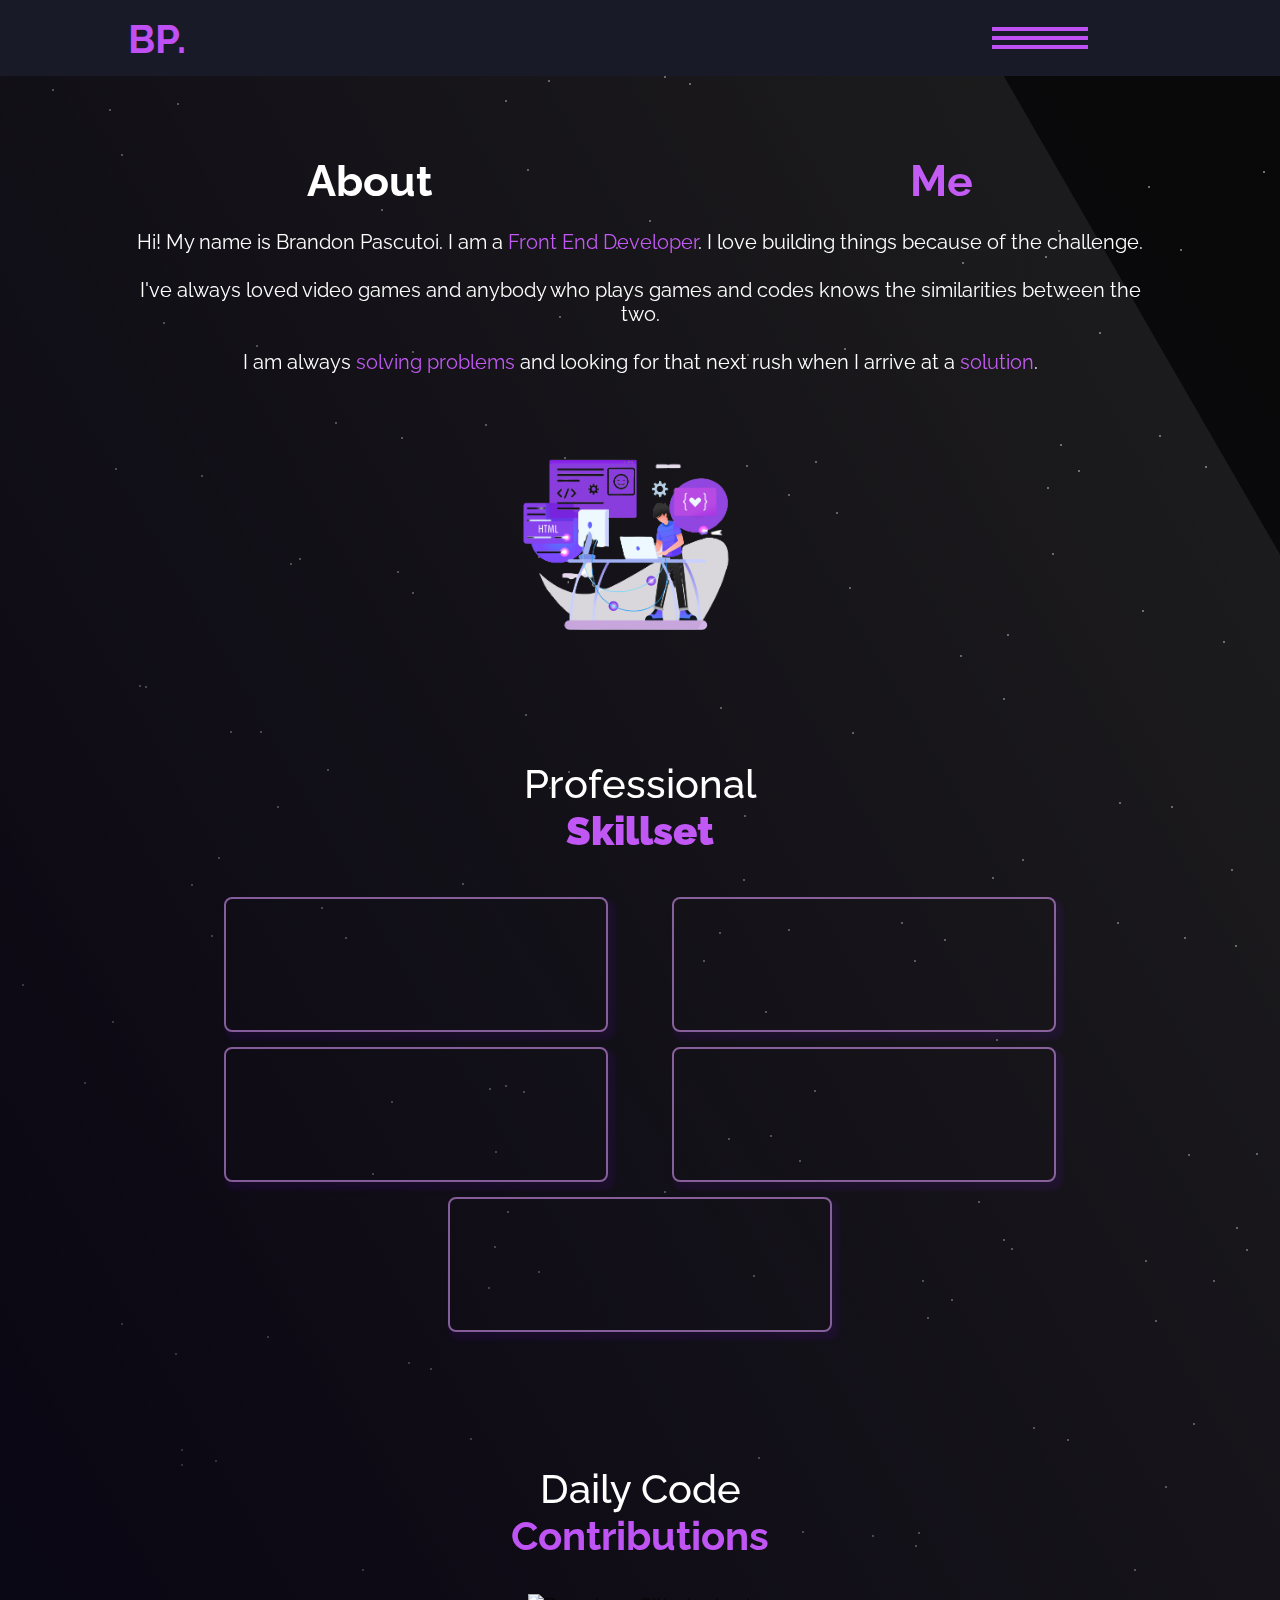
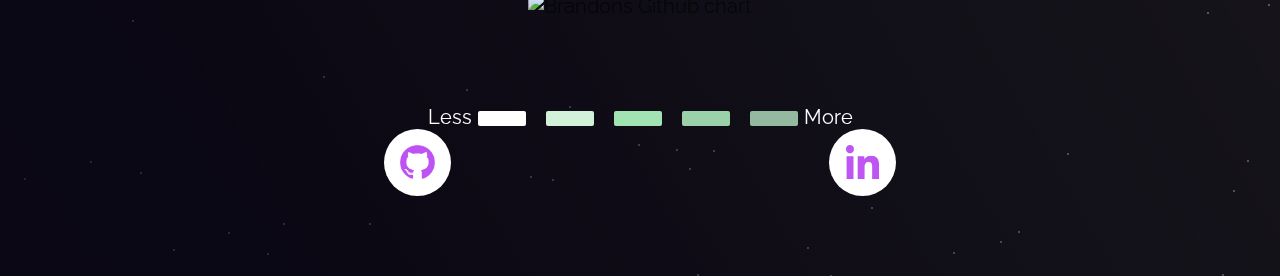
==== about.html @ db8738df "added href link to cv button in about page" ====
<!DOCTYPE html>
<html lang="en">
<head>
    <meta charset="UTF-8">
    <meta http-equiv="X-UA-Compatible" content="IE=edge">
    <meta name="viewport" content="width=device-width, initial-scale=1.0">
    <link rel="stylesheet" type="text/css" href="style.css">
    <link rel="stylesheet" type="text/css" href="star-background.css">
    <link rel="preconnect" href="https://fonts.googleapis.com">
    <link rel="preconnect" href="https://fonts.gstatic.com" crossorigin>
    <link href="https://fonts.googleapis.com/css2?family=Raleway:ital,wght@0,100;0,200;0,300;0,400;0,500;0,600;0,700;0,800;0,900;1,100;1,200;1,300;1,400;1,500;1,600;1,700;1,800;1,900&display=swap" rel="stylesheet">
    <title>Brandon | Portfolio</title>
</head>
<body>
    <nav class="navBar">
        <a href="index.html"><h1>BP.</h1></a>
        <span class="hamburger-menu">
            <div class="top-line"></div>
            <div class="middle-line"></div>
            <div class="bottom-line"></div>
        </span>
    </nav>
    <section class="drop-down-menu">
        <ul class="drop-down-menu-contents">
            <li>
                <a href="index.html">
                    <img class="icon" src="Images/House-icon.png">
                    <p>Home</p>
                </a>
            </li>
            <li>
                <a href="about.html">
                    <img class="icon" src="Images/user-icon.png">
                    <p>About</p>
                </a>
            </li>
            <li>
                <img class="icon" src="Images/projects-icon.png">
                <p>Projects</p>
            </li>
            <li>
                <a href="cv.html">
                    <img class="icon" src="Images/CV.png">
                    <p>CV</p>
                </a>
            </li>
            <li class="source-code-button">
                <a href="https://github.com/BrandonPascutoi/Portfolio-Website">
                    <button>
                        <img src="Images/branch.png">
                        <img src="Images/star.png">
                    </button>
                </a>
            </li>
        </ul>
    </section>
    <section class="background-stars">
        <div id="stars2"></div>
        <div id="stars3"></div>
    </section>
    <section class="about-me">
        <div class="gradient-overlay"></div>
        <div class="about-me-text">
            <h1>About <span class="different-color">Me</span></h1>
            <br>
            <span class="about-me-text-block">
                <p>Hi! My name is Brandon Pascutoi. I am a <span class="different-color">Front End Developer</span>. I love building things because of the challenge.</p>
                <br>
                <p>I've always loved video games and anybody who plays games and codes knows the similarities between the two.</p>
                <br>
                <p>I am always <span class="different-color">solving problems</span> and looking for that next rush when I arrive at a <span class="different-color">solution</span>.</p>
            </span>
        </div>
        <img src="Images/desk-image-2.png">
        <h2>
            <p>Professional</p>
            <strong class="different-color">Skillset</strong>
        </h2>
        <div class="technology-icons">
            <div class="icon-row">
                <div class="icon"></div>
                <div class="icon"></div>
            </div>
            <div class="icon-row">
                <div class="icon"></div>
                <div class="icon"></div>
            </div>
            <div class="icon-row">
                <div class="icon"></div>
            </div>
        </div>
        <h3>
            <p>Daily Code</p>
            <strong class="different-color">Contributions</strong>
        </h3>
        <img class="contribution-graph" src="https://ghchart.rshah.org/BrandonPascutoi" alt="Brandons Github chart" />
        <div class="less-or-more-container">
            <p>Less</p>
            <div class="nodes-container">
                <div class="node"></div>
                <div class="node"></div>
                <div class="node"></div>
                <div class="node"></div>
                <div class="node"></div>
            </div>
            <p>More</p>
        </div>
        <div class="icons-container">
            <div class="icon-circle">
                <a href="https://github.com/BrandonPascutoi">
                    <img src="Images/github-logo.png">
                </a>
            </div>
            <div class="icon-circle">
                <a href="https://www.linkedin.com/in/brandonpascutoi/">
                    <img src="Images/LinkedIn-logo.png">
                </a>
            </div>
        </div>
    </section>
    <script src="script.js"></script>
</body>
</html>
---- style.css ----
/* Code to remove all element default styling */

* {
    margin: 0;
    padding: 0;
    box-sizing: border-box;
}

html {
    scroll-behavior: smooth;
    font-family: "Raleway", sans-serif;
    font-size: 20px;
}

/* all devices */

button,
button:hover {
    background: transparent;
    box-shadow: 0px 0px 0px transparent;
    text-shadow: 0px 0px 0px transparent;
}

button {
    -webkit-tap-highlight-color: transparent;
    border: 0px solid transparent;
}

button:active,
button:focus
.submit-button,
input:focus, textarea:focus, select:focus {
    outline: none;
}
  
button:active,
.wrapper-for-each-form-section input,
.wrapper-for-each-form-section textarea,
.submit-button {
    border: none;
}

.navBar {
    background-color: #181a27;
    height: 3.8rem;
    width: 100%;
    position: fixed;
    display: flex;
    align-items: center;
    justify-content: space-between;
    z-index: 10;
}

.navBar a {
    text-decoration: none;
    color: #be50f4;
    margin-left: 10%;
    font-size: 1rem;
}

.hamburger-menu {
    width: 7.5%;
    height: 30%;
    display: flex;
    flex-direction: column;
    justify-content: space-between;
    align-items: center;
    margin-right: 15%;
}

.top-line,
.middle-line,
.bottom-line {
    position: relative;
    background-color: #be50f4;
    width: 100%;
    height: 17.5%;
}

.middle-line {
    opacity: 100%;
}

.top-line,
.bottom-line {
    transform: rotate(0deg);
    top: 0%;
}

.drop-down-menu {
    background-color: #181a27;
    height: 16.25rem;
    width: 100%;
    position: fixed;
    top: -12.45rem;
    display: flex;
    align-items: center;
    justify-content: space-between;
    overflow: hidden;
    z-index: 9;
}

.drop-down-menu ul {
    position: absolute;
    top: 16.25rem;
    height: 100%;
    width: 100%;
    display: flex;
    flex-direction: column;
    align-items: center;
    justify-content: space-around;
}

.drop-down-menu ul li {
    height: 10%;
    width: 30%;
    display: flex;
    align-items: center;
    justify-content: center;
    cursor: pointer;
}

.drop-down-menu ul li a {
    height: 100%;
    width: 100%;
    display: flex;
    align-items: center;
    justify-content: center;
    cursor: pointer;
    text-decoration: none;
}

.drop-down-menu ul li .icon {
    margin-right: 0.5rem;
    height: 60%;
}

.drop-down-menu ul li p {
    color: white;
    font-weight: 600;
    font-size: 1.25rem;
}

.drop-down-menu ul .source-code-button {
    justify-content: center;
    cursor: pointer;
}

.drop-down-menu ul .source-code-button a {
    height: 100%;
    width: 70%;
    background-color: #623686;
    border: 0.05rem solid #8a57b3;
    border-radius: 0.25rem;
    display: flex;
    align-items: center;
    justify-content: center;
    cursor: pointer;
}

.drop-down-menu ul .source-code-button button {
    height: 100%;
    width: 70%;
    display: flex;
    align-items: center;
    justify-content: space-evenly;
    cursor: pointer;
}

.drop-down-menu ul .source-code-button button img {
    height: 50%;
}

.introduction {
    position: relative;
    height: 40rem;
    width: 100%;
    display: flex;
    flex-direction: column;
    align-items: center;
    justify-content: center;
    background-image: linear-gradient(rgba(17, 16, 16, 0.61),rgb(26, 22, 48));
    overflow: hidden;
}

.gradient-overlay {
    position: absolute;
    height: 85%;
    width: 1035%;
    transform: rotate(60deg);
    background-image: linear-gradient(rgba(255, 255, 255, 0.075),rgba(150, 150, 150, 0));
    z-index: 8;
}

.introduction-contents {
    height: 100%;
    width: 100%;
    display: flex;
    flex-direction: column;
    align-items: center;
    justify-content: space-evenly;
}

.introduction-contents span {
    display: flex;
    position: relative;
    top: 9%;
    width: 72.5%;
    align-items: center;
    margin-bottom: 5%;
}

.introduction-contents span p:first-child {
    padding-right: 2.5%;
}

.introduction-contents span p {
    font-size: 2rem;
    font-weight: 500;
    color: white;
}

.introduction-contents h2 {
    display: flex;
    width: 72.5%;
    font-size: 2rem;
    flex-wrap: wrap;
    align-items: center;
    justify-content: space-between;
}

.introduction-contents h2 p:first-child {
    color: white;
    font-weight: 500;
}

.introduction-contents h2 p:not(:first-child) {
    color: #be50f4;
    font-weight: 700;
}

.introduction-contents .tagline-container {
    width: 72.5%;
    height: 4%;
    display: flex;
    justify-content: flex-start;
    align-items: center;
}

.introduction-contents .tagline-container .tagline {
    color: #be50f4;
    font-size: 1.1rem;
    font-weight: 600;
}

.introduction-contents img {
    height: 35%;
}

.about-me {
    position: relative;
    top: 3.8rem;
    height: 90rem;
    width: 100%;
    background: linear-gradient(to bottom left,hsla(0,3%,6%,.582),rgba(12,8,24,.904));
    overflow: hidden;
    display: flex;
    flex-direction: column;
    align-items: center;
    justify-content: space-evenly;
    z-index: 8;
}

.about-me .about-me-text {
    display: flex;
    flex-direction: column;
    align-items: center;
    height: fit-content;
    width: 80%;
    color: white;
}

.about-me .about-me-text h1 {
    text-align: center;
    font-size: 2.15rem;
    display: flex;
    width: 65%;
    align-items: center;
    justify-content: space-between;
}

.about-me .about-me-text .about-me-text-block {
    display: flex;
    flex-direction: column;
    justify-content: space-between;
    width: 100%;
}

.about-me .about-me-text span p {
    font-size: 1rem;
    text-align: center;
}

.about-me img {
    height: 10%;
}

.about-me h2 {
    width: 100%;
    display: flex;
    flex-direction: column;
    align-items: center;
    justify-content: center;
    font-size: 2rem;
    position: relative;
    top: 2.5%;
}

.about-me h2 p:first-child {
    color: white;
    font-weight: 500;
}

.about-me .technology-icons {
    width: 100%;
    height: 25%;
    display: flex;
    align-items: center;
    justify-content: center;
    flex-direction: column;
}

.about-me .technology-icons .icon-row {
    width: 100%;
    height: 35%;
    display: flex;
    align-items: center;
    justify-content: center;
}

.about-me .technology-icons .icon-row .icon {
    border: 2px solid rgba(200,137,230,.637);
    width: 30%;
    height: 90%;
    margin: 2.5%;
    border-radius: 0.4rem;
    box-shadow: 4px 5px 4px 3px rgba(89,4,168,.137)
}

.about-me h3 {
    color: white;
    font-size: 2rem;
    display: flex;
    flex-direction: column;
    width: 100%;
    align-items: center;
    justify-content: center;
    font-weight: 500;
    position: relative;
    top: 2.5%;
}

.about-me .contribution-graph {
    height : 3%;
}

.about-me .less-or-more-container {
    width: 100%;
    height: 1.5rem;
    display: flex;
    color: white;
    align-items: center;
    justify-content: center;
    position: absolute;
    bottom: 8%;
}

.about-me .less-or-more-container .nodes-container {
    width: 25%;
    height: 100%;
    display: flex;
    align-items: center;
    justify-content: space-between;
    margin: 0 0.3rem;
}

.about-me .less-or-more-container .nodes-container p {
    font-size: 1rem;
}

.about-me .less-or-more-container .nodes-container .node {
    height: 50%;
    width: 15%;
    background-color: white;
    border-radius: 0.1rem;
    position: relative;
    top: 0.05rem;
}

.about-me .less-or-more-container .nodes-container .node:nth-child(2) {
    background-color: #d0f1d8;
}

.about-me .less-or-more-container .nodes-container .node:nth-child(3) {
    background-color: #a0e2b1;
}

.about-me .less-or-more-container .nodes-container .node:nth-child(4) {
    background-color: #98d0a7;
}

.about-me .less-or-more-container .nodes-container .node:nth-child(5) {
    background-color: #90b79c;
}

.about-me .icons-container {
    height: fit-content;
    width: 40%;
    display: flex;
    align-items: center;
    justify-content: space-between;
}

.cv-section {
    position: relative;
    top: 3.8rem;
    height: 30rem;
    width: 100%;
    background: linear-gradient(to bottom left,hsla(0,3%,6%,.582),rgba(12,8,24,.904));
    overflow: hidden;
    display: flex;
    flex-direction: column;
    align-items: center;
    justify-content: space-evenly;
    z-index: 8;
}

.cv-section .download-button {
    background-color: #623686;
    height: 6%;
    width: 60%;
    border-radius: 0.2rem;
    display: flex;
    align-items: center;
    justify-content: center;
    color: white;
}

.cv-section .download-button img {
    height: 50%;
    margin-right: 2%;
}

.cv-section .download-button p {
    margin-left: 2%;
}

.cv-section img {
    height: 85%;
}

.information-about-me {
    height: 65rem;
    width: 100%;
    background-image: linear-gradient(rgba(26, 22, 48, 0.767),rgb(26, 22, 48));
    display: flex;
    flex-direction: column;
    align-items: center;
    justify-content: center;
}

.information-about-me .information-about-me-contents {
    display: flex;
    flex-direction: column;
    align-items: center;
    justify-content: space-evenly;
    color: white;
    font-weight: 500;
    height: 100%;
    width: 90%;
}

.information-about-me .information-about-me-contents h3 {
    display: flex;
    flex-direction: column;
    align-items: center;
    width: 100%;
    font-size: 2rem;
}

.information-about-me .information-about-me-contents h3 .introduce {
    color: #be50f4;
}

.different-color {
    color: #be50f4;
}

.information-about-me .information-about-me-contents img {
    height: 15%;
}

.information-about-me .information-about-me-contents .icons-container {
    height: fit-content;
    width: 50%;
    display: flex;
    align-items: center;
    justify-content: space-between;
}

.icons-container .icon-circle {
    background-color: white;
    height: 67px;
    width: 67px;
    border-radius: 10rem;
    display: flex;
    align-items: center;
    justify-content: center;
    cursor: pointer;
}

.icons-container .icon-circle a {
    width: 100%;
    height: 100%;
    display: flex;
    align-items: center;
    justify-content: center;
}

.icons-container .icon-circle a img {
    height: 50%;    
}

@media only screen 
    and (device-width : 414px) 
    and (device-height : 896px) 
    and (-webkit-device-pixel-ratio : 2) { 

    .introduction .introduction-contents h2 p:nth-child(2) {
        position: relative;
        right: 10%;
    }

    .about-me .about-me-text h1 {
        justify-content: space-around;
    }

    .about-me .contribution-graph {
        height: 3.5%;
    }
}
---- star-background.css ----
html {
    height: 100%;
    background: linear-gradient(270deg,rgb(0, 0, 0),rgb(0, 0, 0));
  }

  .background-stars {
      position: fixed;
  }

  #stars2 {
    width: 2px;
    height: 2px;
    background: transparent;
    box-shadow: 743px 879px #FFF , 1145px 1260px #FFF , 1412px 672px #FFF , 507px 1211px #FFF , 52px 89px #FFF , 1045px 256px #FFF , 1022px 859px #FFF , 1520px 413px #FFF , 1575px 604px #FFF , 992px 877px #FFF , 914px 960px #FFF , 139px 685px #FFF , 720px 707px #FFF , 1235px 945px #FFF , 1256px 1153px #FFF , 1223px 641px #FFF , 1810px 466px #FFF , 1011px 1248px #FFF , 799px 1160px #FFF , 770px 1135px #FFF , 1000px 1841px #FFF , 1733px 385px #FFF , 1142px 610px #FFF , 1047px 487px #FFF , 1268px 1604px #FFF , 1877px 835px #FFF , 1003px 698px #FFF , 525px 714px #FFF , 703px 960px #FFF , 267px 1336px #FFF , 1343px 133px #FFF , 230px 731px #FFF , 1613px 1782px #FFF , 758px 1457px #FFF , 1877px 1912px #FFF , 1155px 1320px #FFF , 719px 932px #FFF , 746px 69px #FFF , 1148px 186px #FFF , 1642px 1323px #FFF , 728px 1138px #FFF , 815px 461px #FFF , 1281px 137px #FFF , 132px 1620px #FFF , 685px 500px #FFF , 1067px 1439px #FFF , 101px 1941px #FFF , 218px 857px #FFF , 181px 1464px #FFF , 1403px 769px #FFF , 744px 815px #FFF , 1052px 553px #FFF , 1447px 1035px #FFF , 814px 1090px #FFF , 1127px 1883px #FFF , 689px 83px #FFF , 1067px 1753px #FFF , 1948px 34px #FFF , 676px 1749px #FFF , 830px 1875px #FFF , 836px 512px #FFF , 1847px 800px #FFF , 920px 1950px #FFF , 368px 71px #FFF , 1773px 818px #FFF , 215px 1460px #FFF , 1246px 1249px #FFF , 1078px 470px #FFF , 401px 437px #FFF , 1711px 1570px #FFF , 1345px 506px #FFF , 397px 571px #FFF , 1610px 1971px #FFF , 1134px 1569px #FFF , 163px 322px #FFF , 1837px 371px #FFF , 485px 424px #FFF , 488px 1287px #FFF , 747px 354px #FFF , 944px 939px #FFF , 505px 100px #FFF , 470px 1438px #FFF , 1222px 1874px #FFF , 559px 316px #FFF , 1188px 1154px #FFF , 136px 11px #FFF , 1213px 1280px #FFF , 335px 422px #FFF , 1849px 388px #FFF , 181px 1449px #FFF , 1945px 1622px #FFF , 1609px 1373px #FFF , 901px 922px #FFF , 1413px 520px #FFF , 1526px 1563px #FFF , 1318px 1232px #FFF , 1623px 518px #FFF , 664px 76px #FFF , 1692px 1963px #FFF , 1752px 1104px #FFF , 1291px 1249px #FFF , 369px 1823px #FFF , 552px 1779px #FFF , 1007px 634px #FFF , 391px 1101px #FFF , 1480px 1260px #FFF , 1375px 251px #FFF , 594px 1939px #FFF , 1832px 333px #FFF , 1233px 1790px #FFF , 1802px 648px #FFF , 1934px 798px #FFF , 1781px 1814px #FFF , 1849px 1544px #FFF , 568px 771px #FFF , 527px 169px #FFF , 1094px 62px #FFF , 713px 1750px #FFF , 290px 563px #FFF , 1704px 935px #FFF , 1207px 1612px #FFF , 202px 1971px #FFF , 1451px 355px #FFF , 1749px 571px #FFF , 1292px 1565px #FFF , 1827px 1082px #FFF , 22px 984px #FFF , 1315px 1760px #FFF , 1699px 1391px #FFF , 1793px 1715px #FFF , 1501px 49px #FFF , 1480px 1502px #FFF , 1455px 1964px #FFF , 1787px 1539px #FFF , 462px 883px #FFF , 84px 1082px #FFF , 1589px 1414px #FFF , 121px 1323px #FFF , 788px 494px #FFF , 109px 109px #FFF , 951px 1299px #FFF , 872px 1535px #FFF , 1171px 806px #FFF , 671px 598px #FFF , 1767px 1069px #FFF , 192px 1881px #FFF , 1263px 171px #FFF , 1532px 224px #FFF , 664px 1191px #FFF , 145px 686px #FFF , 638px 1744px #FFF , 1099px 332px #FFF , 1119px 802px #FFF , 530px 1776px #FFF , 765px 1011px #FFF , 1528px 1117px #FFF , 1375px 1170px #FFF , 1454px 470px #FFF , 299px 558px #FFF , 960px 655px #FFF , 1816px 1220px #FFF , 1165px 1486px #FFF , 260px 731px #FFF , 548px 80px #FFF , 1003px 1239px #FFF , 1058px 230px #FFF , 505px 1085px #FFF , 140px 1772px #FFF , 1439px 326px #FFF , 1456px 778px #FFF , 915px 1545px #FFF , 430px 1368px #FFF , 849px 587px #FFF , 1231px 869px #FFF , 1662px 928px #FFF , 1903px 38px #FFF , 1052px 1977px #FFF , 1935px 1481px #FFF , 538px 1271px #FFF , 1511px 1304px #FFF , 1617px 1015px #FFF , 489px 1088px #FFF , 996px 1039px #FFF , 201px 1878px #FFF , 466px 1689px #FFF , 1363px 862px #FFF , 1374px 1714px #FFF , 549px 787px #FFF , 1669px 1043px #FFF , 697px 1874px #FFF , 1915px 1724px #FFF , 1488px 1629px #FFF , 1545px 1875px #FFF , 978px 1201px #FFF , 1126px 1916px #FFF , 412px 592px #FFF , 852px 732px #FFF , 1060px 444px #FFF , 323px 1676px #FFF , 1593px 1616px #FFF;
    animation: animStar 100s linear infinite;
  }
  #stars2:after {
    content: " ";
    position: absolute;
    top: 2000px;
    width: 2px;
    height: 2px;
    background: transparent;
    box-shadow: 743px 879px #FFF , 1145px 1260px #FFF , 1412px 672px #FFF , 507px 1211px #FFF , 52px 89px #FFF , 1045px 256px #FFF , 1022px 859px #FFF , 1520px 413px #FFF , 1575px 604px #FFF , 992px 877px #FFF , 914px 960px #FFF , 139px 685px #FFF , 720px 707px #FFF , 1235px 945px #FFF , 1256px 1153px #FFF , 1223px 641px #FFF , 1810px 466px #FFF , 1011px 1248px #FFF , 799px 1160px #FFF , 770px 1135px #FFF , 1000px 1841px #FFF , 1733px 385px #FFF , 1142px 610px #FFF , 1047px 487px #FFF , 1268px 1604px #FFF , 1877px 835px #FFF , 1003px 698px #FFF , 525px 714px #FFF , 703px 960px #FFF , 267px 1336px #FFF , 1343px 133px #FFF , 230px 731px #FFF , 1613px 1782px #FFF , 758px 1457px #FFF , 1877px 1912px #FFF , 1155px 1320px #FFF , 719px 932px #FFF , 746px 69px #FFF , 1148px 186px #FFF , 1642px 1323px #FFF , 728px 1138px #FFF , 815px 461px #FFF , 1281px 137px #FFF , 132px 1620px #FFF , 685px 500px #FFF , 1067px 1439px #FFF , 101px 1941px #FFF , 218px 857px #FFF , 181px 1464px #FFF , 1403px 769px #FFF , 744px 815px #FFF , 1052px 553px #FFF , 1447px 1035px #FFF , 814px 1090px #FFF , 1127px 1883px #FFF , 689px 83px #FFF , 1067px 1753px #FFF , 1948px 34px #FFF , 676px 1749px #FFF , 830px 1875px #FFF , 836px 512px #FFF , 1847px 800px #FFF , 920px 1950px #FFF , 368px 71px #FFF , 1773px 818px #FFF , 215px 1460px #FFF , 1246px 1249px #FFF , 1078px 470px #FFF , 401px 437px #FFF , 1711px 1570px #FFF , 1345px 506px #FFF , 397px 571px #FFF , 1610px 1971px #FFF , 1134px 1569px #FFF , 163px 322px #FFF , 1837px 371px #FFF , 485px 424px #FFF , 488px 1287px #FFF , 747px 354px #FFF , 944px 939px #FFF , 505px 100px #FFF , 470px 1438px #FFF , 1222px 1874px #FFF , 559px 316px #FFF , 1188px 1154px #FFF , 136px 11px #FFF , 1213px 1280px #FFF , 335px 422px #FFF , 1849px 388px #FFF , 181px 1449px #FFF , 1945px 1622px #FFF , 1609px 1373px #FFF , 901px 922px #FFF , 1413px 520px #FFF , 1526px 1563px #FFF , 1318px 1232px #FFF , 1623px 518px #FFF , 664px 76px #FFF , 1692px 1963px #FFF , 1752px 1104px #FFF , 1291px 1249px #FFF , 369px 1823px #FFF , 552px 1779px #FFF , 1007px 634px #FFF , 391px 1101px #FFF , 1480px 1260px #FFF , 1375px 251px #FFF , 594px 1939px #FFF , 1832px 333px #FFF , 1233px 1790px #FFF , 1802px 648px #FFF , 1934px 798px #FFF , 1781px 1814px #FFF , 1849px 1544px #FFF , 568px 771px #FFF , 527px 169px #FFF , 1094px 62px #FFF , 713px 1750px #FFF , 290px 563px #FFF , 1704px 935px #FFF , 1207px 1612px #FFF , 202px 1971px #FFF , 1451px 355px #FFF , 1749px 571px #FFF , 1292px 1565px #FFF , 1827px 1082px #FFF , 22px 984px #FFF , 1315px 1760px #FFF , 1699px 1391px #FFF , 1793px 1715px #FFF , 1501px 49px #FFF , 1480px 1502px #FFF , 1455px 1964px #FFF , 1787px 1539px #FFF , 462px 883px #FFF , 84px 1082px #FFF , 1589px 1414px #FFF , 121px 1323px #FFF , 788px 494px #FFF , 109px 109px #FFF , 951px 1299px #FFF , 872px 1535px #FFF , 1171px 806px #FFF , 671px 598px #FFF , 1767px 1069px #FFF , 192px 1881px #FFF , 1263px 171px #FFF , 1532px 224px #FFF , 664px 1191px #FFF , 145px 686px #FFF , 638px 1744px #FFF , 1099px 332px #FFF , 1119px 802px #FFF , 530px 1776px #FFF , 765px 1011px #FFF , 1528px 1117px #FFF , 1375px 1170px #FFF , 1454px 470px #FFF , 299px 558px #FFF , 960px 655px #FFF , 1816px 1220px #FFF , 1165px 1486px #FFF , 260px 731px #FFF , 548px 80px #FFF , 1003px 1239px #FFF , 1058px 230px #FFF , 505px 1085px #FFF , 140px 1772px #FFF , 1439px 326px #FFF , 1456px 778px #FFF , 915px 1545px #FFF , 430px 1368px #FFF , 849px 587px #FFF , 1231px 869px #FFF , 1662px 928px #FFF , 1903px 38px #FFF , 1052px 1977px #FFF , 1935px 1481px #FFF , 538px 1271px #FFF , 1511px 1304px #FFF , 1617px 1015px #FFF , 489px 1088px #FFF , 996px 1039px #FFF , 201px 1878px #FFF , 466px 1689px #FFF , 1363px 862px #FFF , 1374px 1714px #FFF , 549px 787px #FFF , 1669px 1043px #FFF , 697px 1874px #FFF , 1915px 1724px #FFF , 1488px 1629px #FFF , 1545px 1875px #FFF , 978px 1201px #FFF , 1126px 1916px #FFF , 412px 592px #FFF , 852px 732px #FFF , 1060px 444px #FFF , 323px 1676px #FFF , 1593px 1616px #FFF;
  }
  
  #stars3 {
    width: 2px;
    height: 2px;
    background: transparent;
    box-shadow: 1703px 1208px #FFF , 381px 207px #FFF , 1516px 1990px #FFF , 1960px 982px #FFF , 922px 1278px #FFF , 689px 1766px #FFF , 538px 554px #FFF , 802px 1529px #FFF , 871px 1805px #FFF , 228px 1830px #FFF , 353px 186px #FFF , 1873px 1154px #FFF , 494px 1244px #FFF , 1415px 261px #FFF , 1020px 1990px #FFF , 1924px 1169px #FFF , 1205px 464px #FFF , 596px 830px #FFF , 1319px 504px #FFF , 953px 1850px #FFF , 408px 1360px #FFF , 569px 1704px #FFF , 1367px 729px #FFF , 807px 1845px #FFF , 572px 825px #FFF , 523px 1089px #FFF , 1405px 1622px #FFF , 1352px 423px #FFF , 1247px 1758px #FFF , 1117px 920px #FFF , 983px 352px #FFF , 175px 1351px #FFF , 962px 260px #FFF , 918px 1530px #FFF , 1184px 935px #FFF , 201px 473px #FFF , 90px 1759px #FFF , 211px 933px #FFF , 1887px 171px #FFF , 177px 101px #FFF , 844px 346px #FFF , 283px 1821px #FFF , 1236px 1225px #FFF , 173px 1875px #FFF , 24px 1776px #FFF , 277px 804px #FFF , 1714px 715px #FFF , 937px 1882px #FFF , 1708px 1405px #FFF , 173px 1847px #FFF , 1902px 1160px #FFF , 1725px 1270px #FFF , 36px 18px #FFF , 1612px 1467px #FFF , 1390px 1733px #FFF , 927px 1315px #FFF , 1907px 1337px #FFF , 1855px 1454px #FFF , 1033px 1425px #FFF , 1450px 1359px #FFF , 1422px 771px #FFF , 256px 343px #FFF , 1581px 340px #FFF , 1180px 247px #FFF , 191px 882px #FFF , 372px 1171px #FFF , 1509px 937px #FFF , 1018px 1829px #FFF , 121px 152px #FFF , 327px 767px #FFF , 1438px 1421px #FFF , 321px 905px #FFF , 616px 245px #FFF , 1957px 1520px #FFF , 1811px 1924px #FFF , 1454px 1778px #FFF , 1507px 822px #FFF , 649px 218px #FFF , 362px 1567px #FFF , 1637px 145px #FFF , 115px 466px #FFF , 345px 935px #FFF , 112px 1019px #FFF , 1440px 1910px #FFF , 1280px 1367px #FFF , 1505px 890px #FFF , 788px 927px #FFF , 753px 1273px #FFF , 1924px 1714px #FFF , 495px 1149px #FFF , 267px 1851px #FFF , 1293px 1431px #FFF , 1159px 433px #FFF , 1725px 1170px #FFF , 1067px 296px #FFF , 746px 463px #FFF , 412px 349px #FFF , 1193px 1421px #FFF , 564px 455px #FFF , 1675px 589px #FFF;
    animation: animStar 150s linear infinite;
  }
  #stars3:after {
    content: " ";
    position: absolute;
    top: 2000px;
    width: 2px;
    height: 2px;
    background: transparent;
    box-shadow: 1703px 1208px #FFF , 381px 207px #FFF , 1516px 1990px #FFF , 1960px 982px #FFF , 922px 1278px #FFF , 689px 1766px #FFF , 538px 554px #FFF , 802px 1529px #FFF , 871px 1805px #FFF , 228px 1830px #FFF , 353px 186px #FFF , 1873px 1154px #FFF , 494px 1244px #FFF , 1415px 261px #FFF , 1020px 1990px #FFF , 1924px 1169px #FFF , 1205px 464px #FFF , 596px 830px #FFF , 1319px 504px #FFF , 953px 1850px #FFF , 408px 1360px #FFF , 569px 1704px #FFF , 1367px 729px #FFF , 807px 1845px #FFF , 572px 825px #FFF , 523px 1089px #FFF , 1405px 1622px #FFF , 1352px 423px #FFF , 1247px 1758px #FFF , 1117px 920px #FFF , 983px 352px #FFF , 175px 1351px #FFF , 962px 260px #FFF , 918px 1530px #FFF , 1184px 935px #FFF , 201px 473px #FFF , 90px 1759px #FFF , 211px 933px #FFF , 1887px 171px #FFF , 177px 101px #FFF , 844px 346px #FFF , 283px 1821px #FFF , 1236px 1225px #FFF , 173px 1875px #FFF , 24px 1776px #FFF , 277px 804px #FFF , 1714px 715px #FFF , 937px 1882px #FFF , 1708px 1405px #FFF , 173px 1847px #FFF , 1902px 1160px #FFF , 1725px 1270px #FFF , 36px 18px #FFF , 1612px 1467px #FFF , 1390px 1733px #FFF , 927px 1315px #FFF , 1907px 1337px #FFF , 1855px 1454px #FFF , 1033px 1425px #FFF , 1450px 1359px #FFF , 1422px 771px #FFF , 256px 343px #FFF , 1581px 340px #FFF , 1180px 247px #FFF , 191px 882px #FFF , 372px 1171px #FFF , 1509px 937px #FFF , 1018px 1829px #FFF , 121px 152px #FFF , 327px 767px #FFF , 1438px 1421px #FFF , 321px 905px #FFF , 616px 245px #FFF , 1957px 1520px #FFF , 1811px 1924px #FFF , 1454px 1778px #FFF , 1507px 822px #FFF , 649px 218px #FFF , 362px 1567px #FFF , 1637px 145px #FFF , 115px 466px #FFF , 345px 935px #FFF , 112px 1019px #FFF , 1440px 1910px #FFF , 1280px 1367px #FFF , 1505px 890px #FFF , 788px 927px #FFF , 753px 1273px #FFF , 1924px 1714px #FFF , 495px 1149px #FFF , 267px 1851px #FFF , 1293px 1431px #FFF , 1159px 433px #FFF , 1725px 1170px #FFF , 1067px 296px #FFF , 746px 463px #FFF , 412px 349px #FFF , 1193px 1421px #FFF , 564px 455px #FFF , 1675px 589px #FFF;
  }
  
  @keyframes animStar {
    from {
      transform: translateX(0px);
    }
    to {
      transform: translateX(-200px);
    }
  }
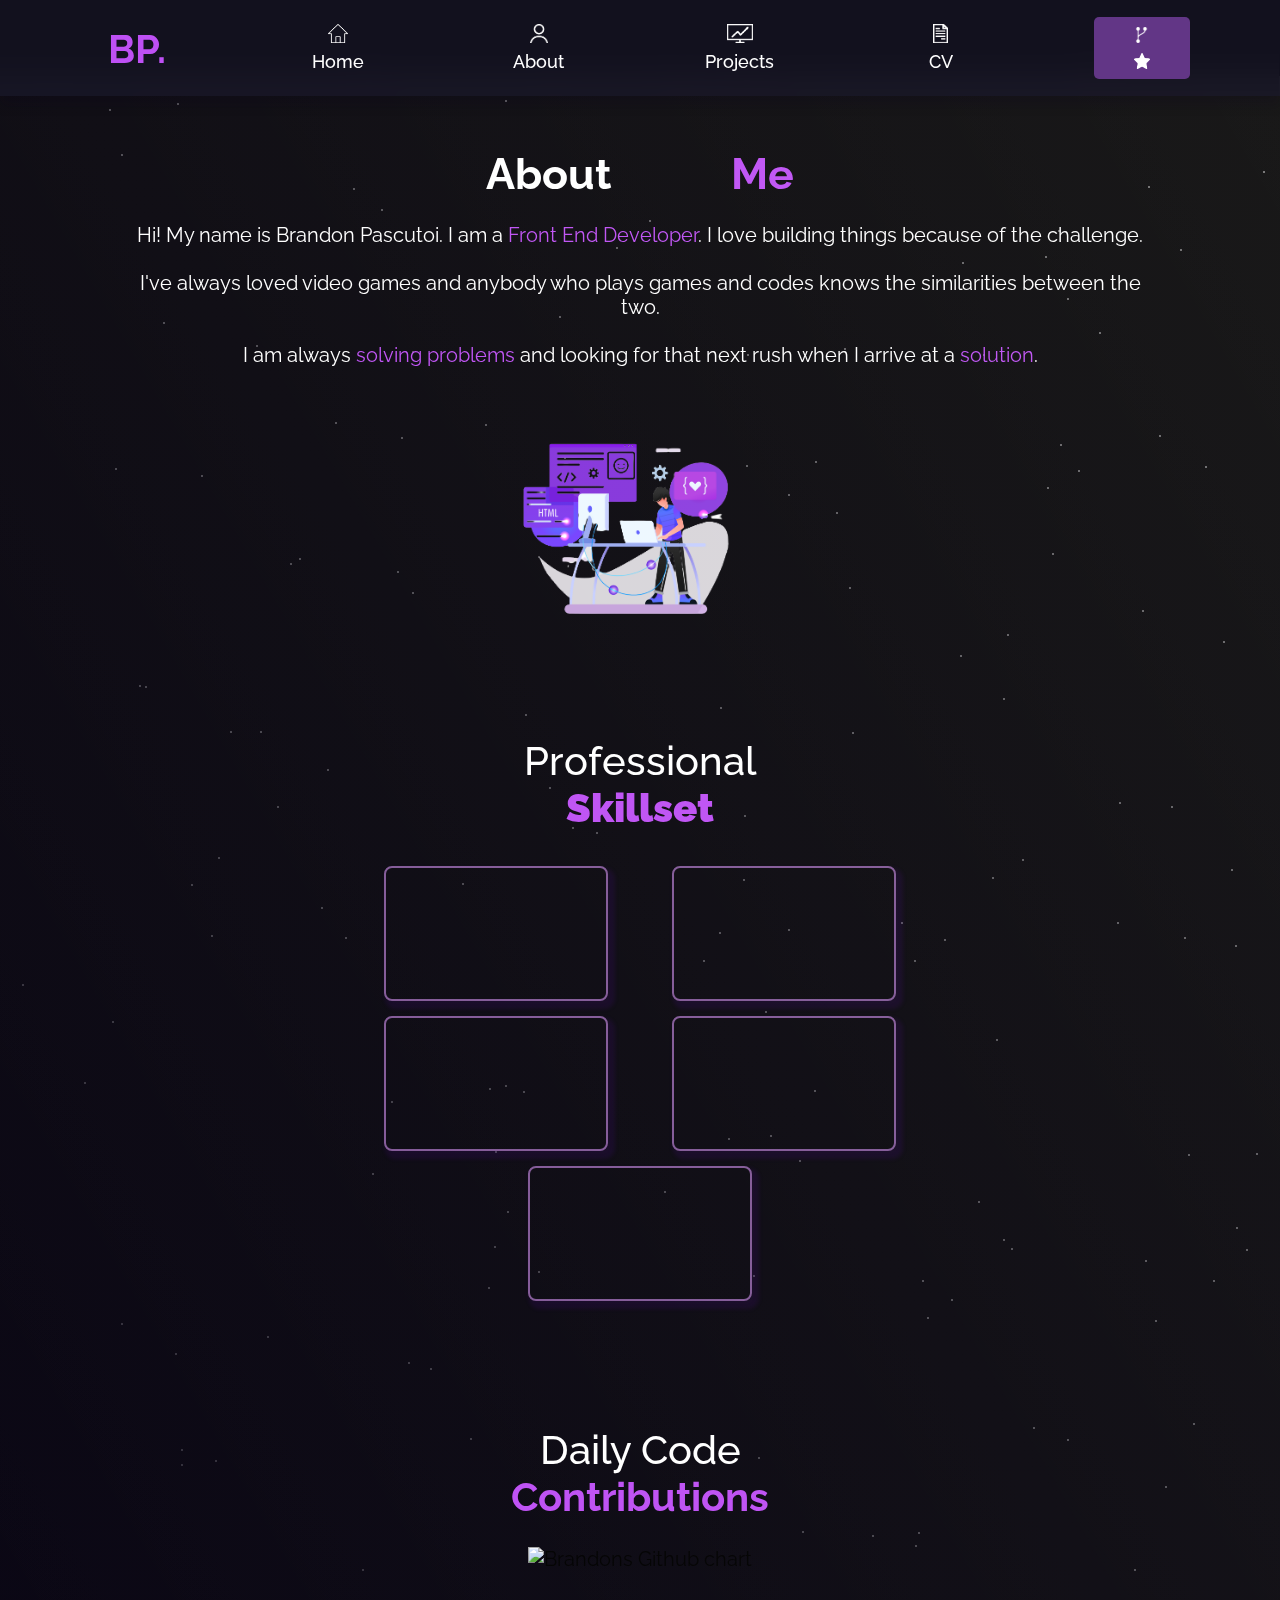
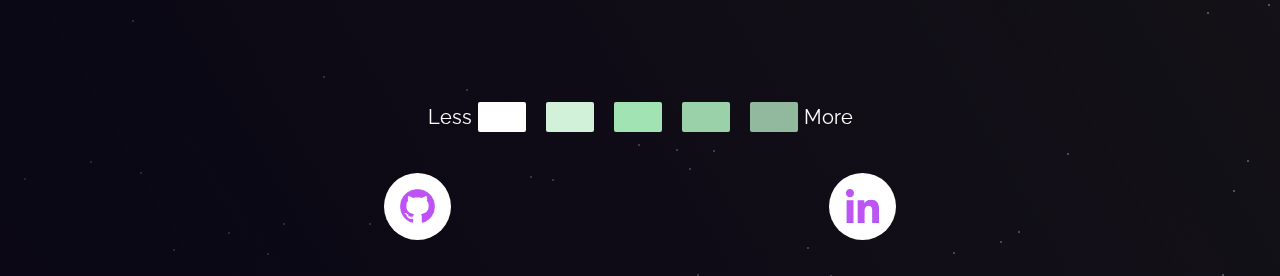
==== commit a4d69f9b: "started work on landscape navBar for mobile devices" ====
--- a/about.html
+++ b/about.html
@@ -19,6 +19,47 @@
             <div class="middle-line"></div>
             <div class="bottom-line"></div>
         </span>
+    </nav>
+    <nav class="landscape-navBar">
+        <div class="blur">
+            <ul class="menu-contents">
+                <li>
+                    <a href="index.html" class="different-color">
+                        <h1>BP.</h1>
+                    </a>
+                </li>
+                <li>
+                    <a href="index.html" class="icon-container">
+                        <img class="icon" src="Images/House-icon.png">
+                        <p>Home</p>
+                    </a>
+                </li>
+                <li>
+                    <a href="about.html" class="icon-container">
+                        <img class="icon" src="Images/user-icon.png">
+                        <p>About</p>
+                    </a>
+                </li>
+                <li>
+                    <a class="icon-container">
+                        <img class="icon" src="Images/projects-icon.png">
+                        <p>Projects</p>
+                    </a>
+                </li>
+                <li>
+                    <a href="cv.html" class="icon-container">
+                        <img class="icon" src="Images/CV.png">
+                        <p>CV</p>
+                    </a>
+                </li>
+                <li>
+                    <a href="https://github.com/BrandonPascutoi/Portfolio-Website" class="icon-container">
+                        <img class="source-button-icon" src="Images/branch.png">
+                        <img class="source-button-icon" src="Images/star.png">
+                    </a>
+                </li>
+            </ul>
+        </div>
     </nav>
     <section class="drop-down-menu">
         <ul class="drop-down-menu-contents">
--- a/style.css
+++ b/style.css
@@ -531,15 +531,220 @@
     height: 50%;    
 }
 
+@media only screen
+    and (orientation: landscape) {
+
+    .hamburger-menu {
+        width: 5%;
+    }
+
+    .drop-down-menu {
+        height: 15rem;
+    }
+    
+    .gradient-overlay {
+        height: 120%;
+    }
+
+    .information-about-me .information-about-me-contents p:nth-child(4) {
+        width: 100%;
+    }
+
+    .about-me .about-me-text h1 {
+        width: 37.5%;
+    }
+
+    .about-me .technology-icons .icon-row .icon {
+        width: 20%;
+    }
+
+    .about-me .contribution-graph {
+        height: 5%;
+    }
+
+    .about-me .less-or-more-container .nodes-container .node {
+        height: 80%;
+    }
+
+    .about-me .icons-container {
+        position: relative;
+        top: 2%;
+    }
+}
+
+/* iPhone 12 Pro and Pixel 5 */
+
 @media only screen 
-    and (device-width : 414px) 
-    and (device-height : 896px) 
-    and (-webkit-device-pixel-ratio : 2) { 
-
+    and (min-device-width: 390px) 
+    and (min-device-height: 844px)
+    and (orientation: portrait) { 
+    
+    .introduction .introduction-contents h2 p:nth-child(2) {
+        position: relative;
+        right: 5%;
+    }
+}
+
+@media only screen 
+    and (min-device-width: 844px) 
+    and (min-device-height: 390px)
+    and (orientation: landscape) {
+
+        a {
+            text-decoration: none;
+        }
+
+        .navBar,
+        .drop-down-menu {
+            display: none;
+        }
+
+        .landscape-navBar {
+            position: fixed;
+            height: 4.8rem;
+            width: 100%;
+            background-color: #1b1a2ea9;
+            z-index: 10;
+            box-shadow: 0 10px 10px 0 rgba(9,5,29,.171)
+        }
+
+        .blur {
+            height: 100%;
+            width: 99.9%;
+            backdrop-filter: blur(15px);
+            display: flex;
+            align-items: center;
+            justify-content: center;
+        }
+
+        .menu-contents {
+            width: 100%;
+            height: 100%;
+            display: flex;
+            align-items: center;
+            justify-content: space-evenly;
+        }
+
+        .menu-contents li {
+            height: 100%;
+            width: 10%;
+            list-style: none;
+            display: flex;
+            align-items: center;
+            justify-content: center;
+        }
+
+        .menu-contents li:first-child .different-color {
+            height: 100%;
+            display: flex;
+            align-items: center;
+            justify-content: center;
+        }
+
+        .menu-contents li .icon-container {
+            height: 50%;
+            width: 100%;
+            display: flex;
+            flex-direction: column;
+            align-items: center;
+            justify-content: space-between;
+            font-size: 0.9rem;
+        }
+
+        .menu-contents li:last-child {
+            display: flex;
+            align-items: center;
+            justify-content: center;
+            height: 100%;
+        }
+
+        .menu-contents li:last-child .icon-container {
+            background-color: #623686;
+            height: 65%;
+            width: 75%;
+            border-radius: 0.25rem;
+            display: flex;
+            flex-direction: column;
+            align-items: center;
+            justify-content: space-evenly;
+        }
+
+        .icon {
+            height: 40%;
+        }
+
+        .source-button-icon {
+            height: 25%
+        }
+
+        .icon-container p {
+            color: white;
+            font-weight: 500;
+        }
+
+        .hamburger-menu {
+            width: 4%;
+        }
+
+        .drop-down-menu {
+            height: 15.85rem;
+        }
+
+        .gradient-overlay {
+            bottom: 11%
+        }
+
+        .introduction .introduction-contents h2 {
+            flex-wrap: nowrap;
+            justify-content: flex-start;
+        }
+
+        .introduction .introduction-contents h2 p:not(:last-child) {
+            margin-right: 2.5%;
+        }
+
+        .about-me .about-me-text h1 {
+            width: 30%;
+        }
+
+        .about-me .contribution-graph {
+            height: 6.5%;
+        }
+
+        .about-me .less-or-more-container .nodes-container .node {
+            height: 100%;
+            top: 0%;
+        }
+
+        .about-me .technology-icons .icon-row .icon {
+            width: 17.5%;
+        }
+    }
+
+/* Samsung Galaxy S20 Ultra */
+
+@media only screen 
+    and (device-width : 412px) 
+    and (device-height : 915px)
+    and (orientation: portrait) {
+    
     .introduction .introduction-contents h2 p:nth-child(2) {
         position: relative;
         right: 10%;
     }
+}
+
+/* iPhone XR */
+
+@media only screen 
+    and (min-device-width : 414px) 
+    and (min-device-height : 896px)
+    and (orientation: portrait) { 
+
+    .introduction .introduction-contents h2 p:nth-child(2) {
+        position: relative;
+        right: 10%;
+    }
 
     .about-me .about-me-text h1 {
         justify-content: space-around;
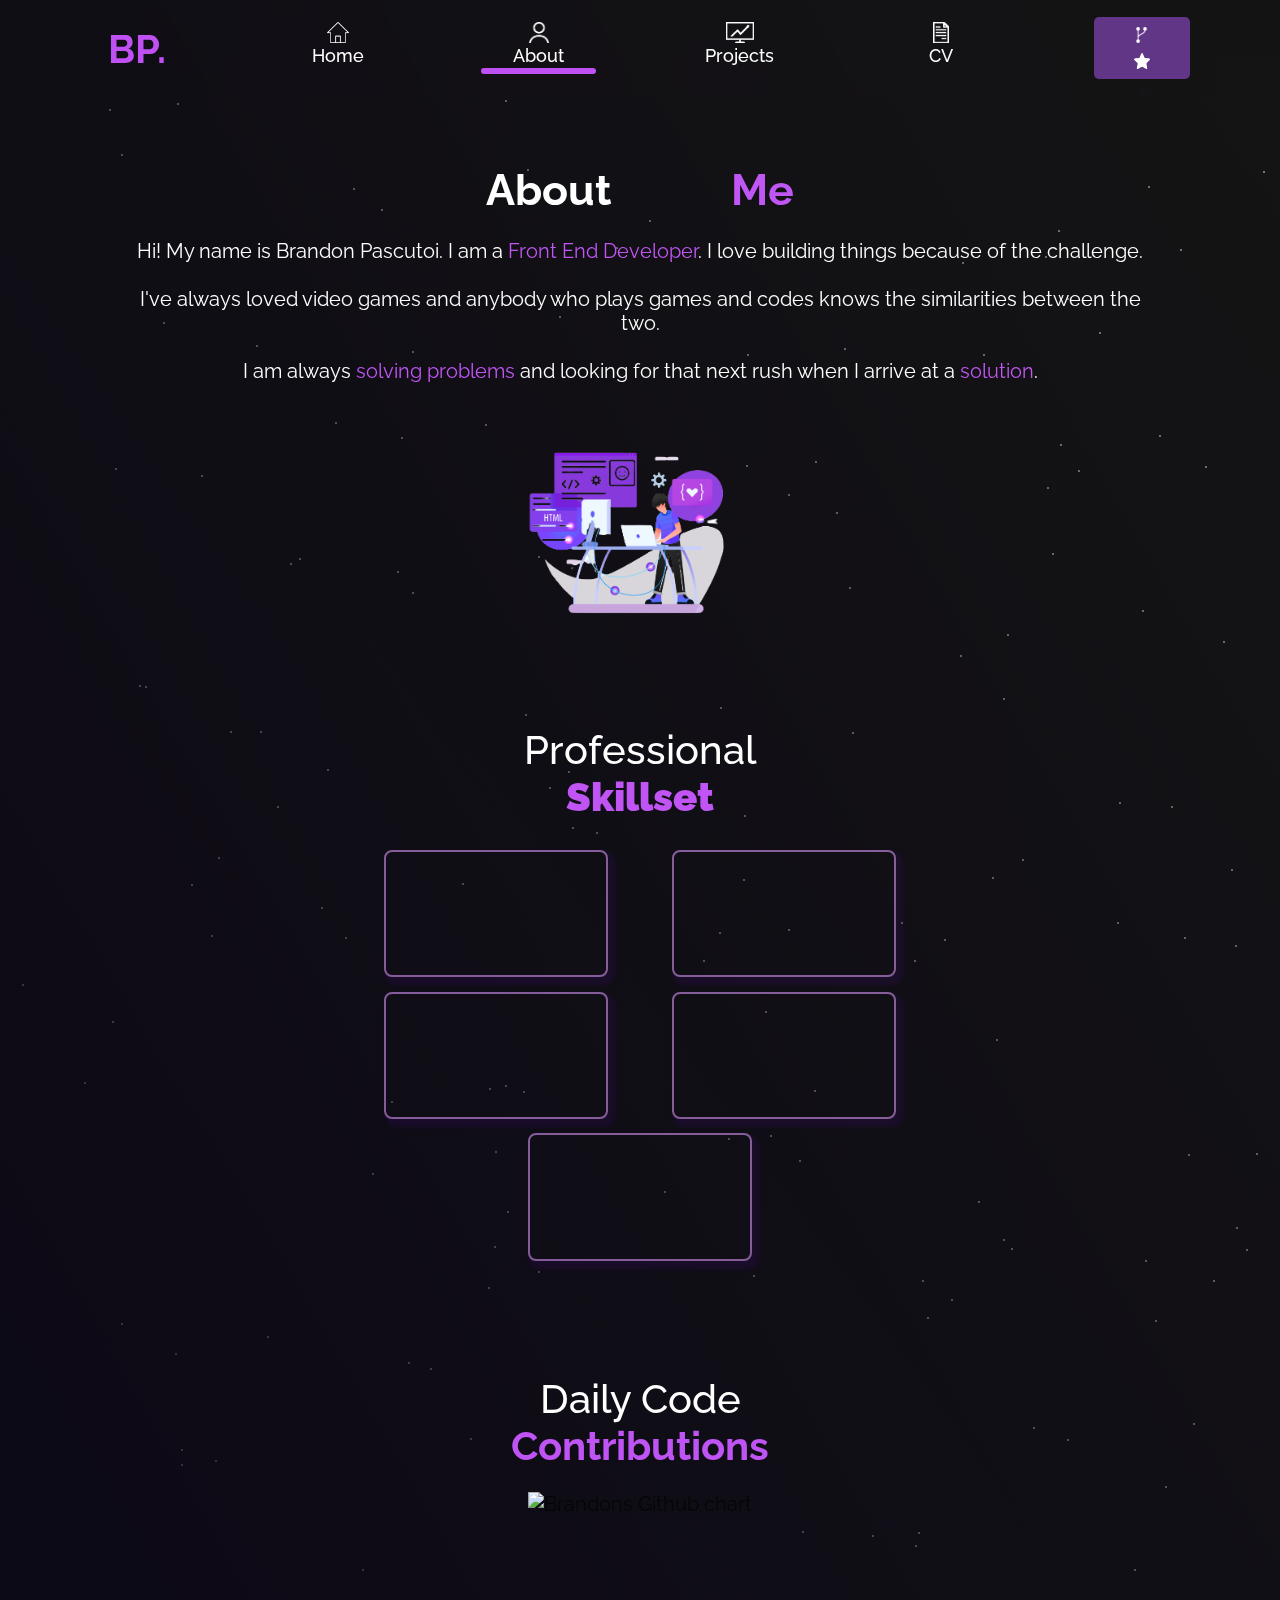
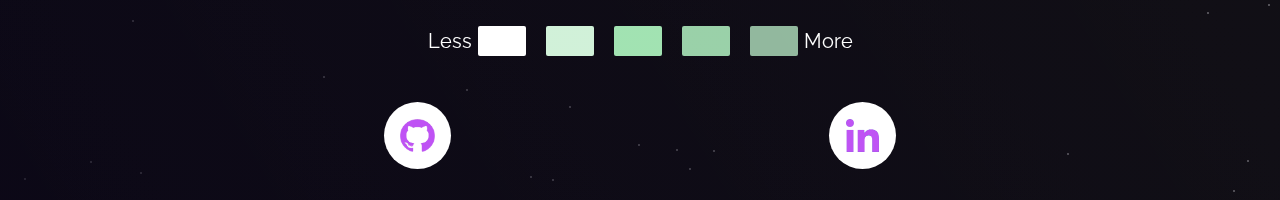
==== commit 0ee12318: "created purple bar animation under menu options in landscape mode when changing pages" ====
--- a/about.html
+++ b/about.html
@@ -32,24 +32,28 @@
                     <a href="index.html" class="icon-container">
                         <img class="icon" src="Images/House-icon.png">
                         <p>Home</p>
+                        <div class="bar"></div>
                     </a>
                 </li>
                 <li>
                     <a href="about.html" class="icon-container">
                         <img class="icon" src="Images/user-icon.png">
                         <p>About</p>
+                        <div class="bar"></div>
                     </a>
                 </li>
                 <li>
                     <a class="icon-container">
                         <img class="icon" src="Images/projects-icon.png">
                         <p>Projects</p>
+                        <div class="bar"></div>
                     </a>
                 </li>
                 <li>
                     <a href="cv.html" class="icon-container">
                         <img class="icon" src="Images/CV.png">
                         <p>CV</p>
+                        <div class="bar"></div>
                     </a>
                 </li>
                 <li>
--- a/style.css
+++ b/style.css
@@ -201,7 +201,16 @@
     justify-content: space-evenly;
 }
 
-.introduction-contents span {
+.introduction-contents .landscape-content-container {
+    height: 55%;
+    width: 100%;
+    display: flex;
+    flex-direction: column;
+    align-items: center;
+    justify-content: space-evenly;
+}
+
+.introduction-contents .landscape-content-container span {
     display: flex;
     position: relative;
     top: 9%;
@@ -210,17 +219,17 @@
     margin-bottom: 5%;
 }
 
-.introduction-contents span p:first-child {
+.introduction-contents .landscape-content-container span p:first-child {
     padding-right: 2.5%;
 }
 
-.introduction-contents span p {
+.introduction-contents .landscape-content-container span p {
     font-size: 2rem;
     font-weight: 500;
     color: white;
 }
 
-.introduction-contents h2 {
+.introduction-contents .landscape-content-container h2 {
     display: flex;
     width: 72.5%;
     font-size: 2rem;
@@ -229,17 +238,17 @@
     justify-content: space-between;
 }
 
-.introduction-contents h2 p:first-child {
+.introduction-contents .landscape-content-container h2 p:first-child {
     color: white;
     font-weight: 500;
 }
 
-.introduction-contents h2 p:not(:first-child) {
+.introduction-contents .landscape-content-container h2 p:not(:first-child) {
     color: #be50f4;
     font-weight: 700;
 }
 
-.introduction-contents .tagline-container {
+.introduction-contents .landscape-content-container .tagline-container {
     width: 72.5%;
     height: 4%;
     display: flex;
@@ -247,7 +256,7 @@
     align-items: center;
 }
 
-.introduction-contents .tagline-container .tagline {
+.introduction-contents .landscape-content-container .tagline-container .tagline {
     color: #be50f4;
     font-size: 1.1rem;
     font-weight: 600;
@@ -467,6 +476,7 @@
     flex-direction: column;
     align-items: center;
     justify-content: center;
+    color: white;
 }
 
 .information-about-me .information-about-me-contents {
@@ -474,13 +484,30 @@
     flex-direction: column;
     align-items: center;
     justify-content: space-evenly;
-    color: white;
-    font-weight: 500;
     height: 100%;
     width: 90%;
 }
 
-.information-about-me .information-about-me-contents h3 {
+.information-about-me .information-about-me-contents .text-and-image-container {
+    display: flex;
+    flex-direction: column;
+    width: 100%;
+    height: 80%;
+    align-items: center;
+    justify-content: space-between;
+}
+
+.information-about-me .information-about-me-contents .text-and-image-container .text-container {
+    display: flex;
+    flex-direction: column;
+    align-items: center;
+    justify-content: space-between;
+    font-weight: 500;
+    height: 75%;
+    width: 100%;
+}
+
+.information-about-me .information-about-me-contents .text-and-image-container .text-container h3 {
     display: flex;
     flex-direction: column;
     align-items: center;
@@ -488,7 +515,7 @@
     font-size: 2rem;
 }
 
-.information-about-me .information-about-me-contents h3 .introduce {
+.information-about-me .information-about-me-contents .text-and-image-container .text-container h3 .introduce {
     color: #be50f4;
 }
 
@@ -496,8 +523,8 @@
     color: #be50f4;
 }
 
-.information-about-me .information-about-me-contents img {
-    height: 15%;
+.information-about-me .information-about-me-contents .text-and-image-container img {
+    height: 20%;
 }
 
 .information-about-me .information-about-me-contents .icons-container {
@@ -531,23 +558,28 @@
     height: 50%;    
 }
 
+@media only screen 
+    and (orientation: portrait) {
+
+        .landscape-navBar {
+            display: none;
+        }
+    }
+
 @media only screen
     and (orientation: landscape) {
-
-    .hamburger-menu {
-        width: 5%;
-    }
-
-    .drop-down-menu {
-        height: 15rem;
-    }
     
     .gradient-overlay {
-        height: 120%;
+        height: 200%;
     }
 
     .information-about-me .information-about-me-contents p:nth-child(4) {
         width: 100%;
+    }
+
+    .about-me {
+        top: 0rem;
+        padding-top: 5rem;
     }
 
     .about-me .about-me-text h1 {
@@ -569,6 +601,177 @@
     .about-me .icons-container {
         position: relative;
         top: 2%;
+    }
+
+    a {
+        text-decoration: none;
+    }
+
+    .navBar,
+    .drop-down-menu {
+        display: none;
+    }
+
+    .landscape-navBar {
+        position: fixed;
+        height: 4.8rem;
+        width: 100%;
+        background-color: transparent;
+        z-index: 10;
+        -webkit-box-shadow: 0 0px 0px 0 rgba(9,5,29,.171);
+        box-shadow: 0 0px 0px 0 rgba(9,5,29,.171)
+    }
+
+    .blur {
+        height: 100%;
+        width: 99.9%;
+        -webkit-backdrop-filter: blur(15px);
+        backdrop-filter: blur(15px);
+        display: flex;
+        align-items: center;
+        justify-content: center;
+    }
+
+    .menu-contents {
+        width: 100%;
+        height: 100%;
+        display: flex;
+        align-items: center;
+        justify-content: space-evenly;
+    }
+
+    .menu-contents li {
+        height: 100%;
+        width: 10%;
+        list-style: none;
+        display: flex;
+        align-items: center;
+        justify-content: center;
+    }
+
+    .menu-contents li:first-child .different-color {
+        height: 100%;
+        display: flex;
+        align-items: center;
+        justify-content: center;
+    }
+
+    .menu-contents li .icon-container {
+        height: 55%;
+        width: 100%;
+        display: flex;
+        flex-direction: column;
+        align-items: center;
+        justify-content: space-between;
+        font-size: 0.9rem;
+    }
+
+    .menu-contents li:last-child {
+        display: flex;
+        align-items: center;
+        justify-content: center;
+        height: 100%;
+    }
+
+    .menu-contents li:last-child .icon-container {
+        background-color: #623686;
+        height: 65%;
+        width: 75%;
+        border-radius: 0.25rem;
+        display: flex;
+        flex-direction: column;
+        align-items: center;
+        justify-content: space-evenly;
+    }
+
+    .icon {
+        height: 40%;
+    }
+
+    .icon-container p {
+        color: white;
+        font-weight: 500;
+    }
+
+    .icon-container .bar {
+        background-color: #be50f4;
+        width: 0%;
+        height: 12.5%;
+        border-radius: 20rem;
+    }
+
+    .source-button-icon {
+        height: 25%
+    }
+
+    .introduction {
+        height: 22.5rem;
+    }
+
+    .introduction-contents {
+        flex-direction: row;
+    }
+
+    .introduction-contents .landscape-content-container {
+        justify-content: space-between;
+        width: 40%;
+    }
+
+    .introduction-contents .landscape-content-container span,
+    .introduction-contents .landscape-content-container h2,
+    .introduction-contents .landscape-content-container .tagline-container {
+        width: 100%;
+    }
+
+    .introduction-contents .landscape-content-container .tagline-container {
+        height: 15%;
+    }
+
+    .introduction-contents img {
+        height: 55%;
+    }
+
+    .information-about-me .information-about-me-contents .icons-container {
+        width: 30%;
+    }
+
+    .information-about-me {
+        height: 45rem;
+    }
+
+    .information-about-me .information-about-me-contents .text-and-image-container {
+        flex-direction: row;
+        height: 70%;
+        align-items: flex-start;
+    }
+
+    .information-about-me .information-about-me-contents .text-and-image-container .text-container {
+        width: 65%;
+        height: 100%;
+    }
+
+    .information-about-me .information-about-me-contents .text-and-image-container img {
+        height: auto;
+        width: 30%;
+    }
+
+    .cv-section {
+        height: 50rem;
+        top: 0rem;
+        padding-top: 5rem;
+    }
+}
+
+@media only screen 
+    and (min-device-width: 740px)
+    and (max-device-width: 740px)
+    and (min-device-height: 360px)
+    and (max-device-height: 360px)
+    and (orientation: landscape) {
+    
+    .introduction-contents .landscape-content-container h2 p:nth-child(2) {
+        position: relative;
+        right: 7%;
     }
 }
 
@@ -583,6 +786,10 @@
         position: relative;
         right: 5%;
     }
+
+    .landscape-navBar {
+        display: none;
+    }
 }
 
 @media only screen 
@@ -590,98 +797,6 @@
     and (min-device-height: 390px)
     and (orientation: landscape) {
 
-        a {
-            text-decoration: none;
-        }
-
-        .navBar,
-        .drop-down-menu {
-            display: none;
-        }
-
-        .landscape-navBar {
-            position: fixed;
-            height: 4.8rem;
-            width: 100%;
-            background-color: #1b1a2ea9;
-            z-index: 10;
-            box-shadow: 0 10px 10px 0 rgba(9,5,29,.171)
-        }
-
-        .blur {
-            height: 100%;
-            width: 99.9%;
-            backdrop-filter: blur(15px);
-            display: flex;
-            align-items: center;
-            justify-content: center;
-        }
-
-        .menu-contents {
-            width: 100%;
-            height: 100%;
-            display: flex;
-            align-items: center;
-            justify-content: space-evenly;
-        }
-
-        .menu-contents li {
-            height: 100%;
-            width: 10%;
-            list-style: none;
-            display: flex;
-            align-items: center;
-            justify-content: center;
-        }
-
-        .menu-contents li:first-child .different-color {
-            height: 100%;
-            display: flex;
-            align-items: center;
-            justify-content: center;
-        }
-
-        .menu-contents li .icon-container {
-            height: 50%;
-            width: 100%;
-            display: flex;
-            flex-direction: column;
-            align-items: center;
-            justify-content: space-between;
-            font-size: 0.9rem;
-        }
-
-        .menu-contents li:last-child {
-            display: flex;
-            align-items: center;
-            justify-content: center;
-            height: 100%;
-        }
-
-        .menu-contents li:last-child .icon-container {
-            background-color: #623686;
-            height: 65%;
-            width: 75%;
-            border-radius: 0.25rem;
-            display: flex;
-            flex-direction: column;
-            align-items: center;
-            justify-content: space-evenly;
-        }
-
-        .icon {
-            height: 40%;
-        }
-
-        .source-button-icon {
-            height: 25%
-        }
-
-        .icon-container p {
-            color: white;
-            font-weight: 500;
-        }
-
         .hamburger-menu {
             width: 4%;
         }
@@ -694,8 +809,12 @@
             bottom: 11%
         }
 
+        .introduction .introduction-contents {
+            justify-content: center;
+        }
+
         .introduction .introduction-contents h2 {
-            flex-wrap: nowrap;
+            flex-wrap: wrap;
             justify-content: flex-start;
         }
 
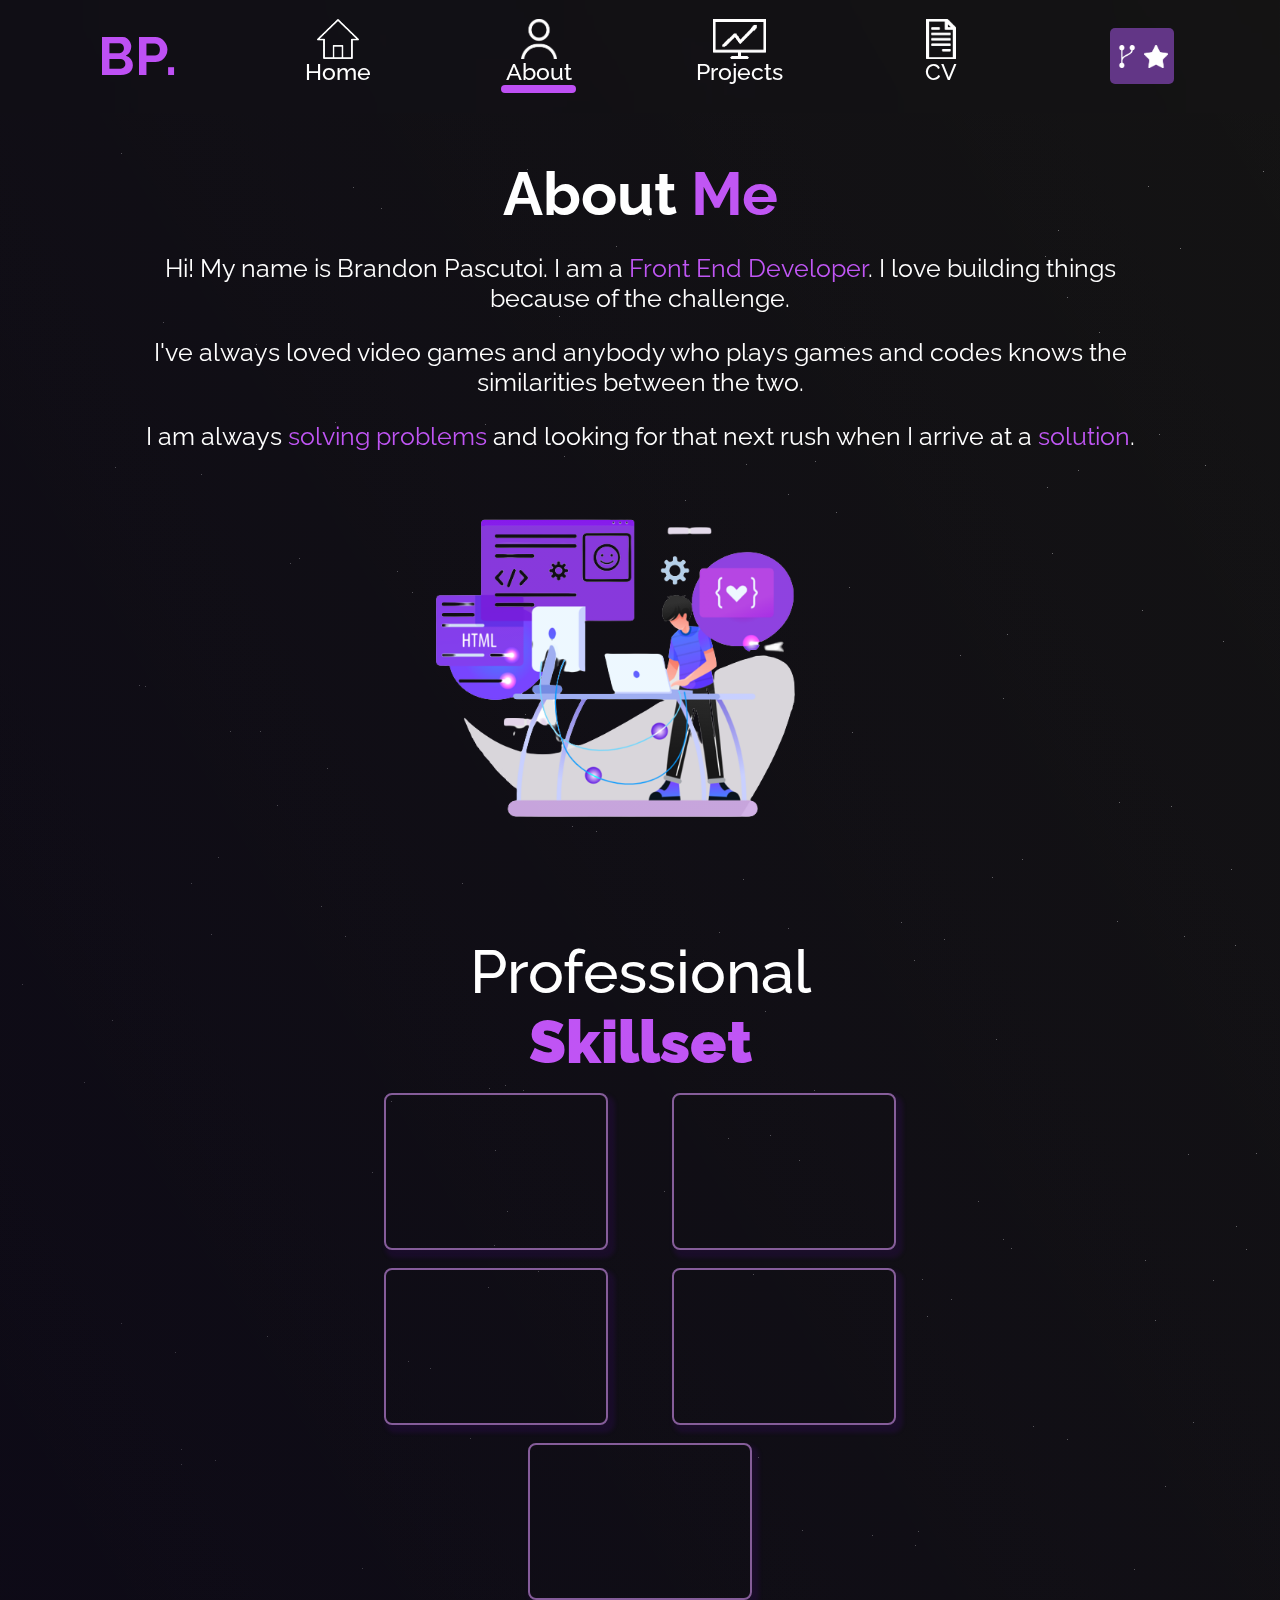
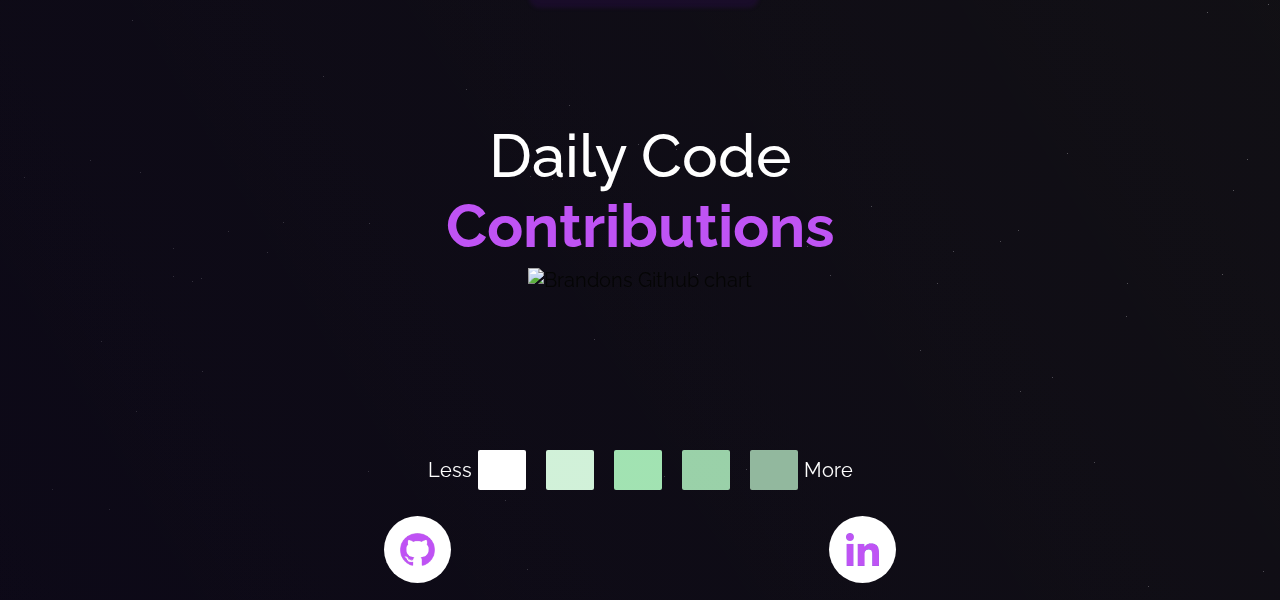
==== commit c51f5122: "finished media query for home page on monitors" ====
--- a/about.html
+++ b/about.html
@@ -103,6 +103,14 @@
         <div id="stars2"></div>
         <div id="stars3"></div>
     </section>
+    <section class="background-stars">
+        <div id="stars4"></div>
+        <div id="stars5"></div>
+    </section>
+    <section class="background-stars">
+        <div id="stars6"></div>
+        <div id="stars7"></div>
+    </section>
     <section class="about-me">
         <div class="gradient-overlay"></div>
         <div class="about-me-text">
--- a/style.css
+++ b/style.css
@@ -6,6 +6,10 @@
     box-sizing: border-box;
 }
 
+*:not(.background-stars) {
+    z-index: 1;
+}
+
 html {
     scroll-behavior: smooth;
     font-family: "Raleway", sans-serif;
@@ -13,6 +17,10 @@
 }
 
 /* all devices */
+
+a {
+    text-decoration: none;
+}
 
 button,
 button:hover {
@@ -198,29 +206,33 @@
     display: flex;
     flex-direction: column;
     align-items: center;
+    justify-content: center;
+}
+
+.introduction-contents .landscape-content-container {
+    height: 45%;
+    width: 100%;
+    display: flex;
+    flex-direction: column;
+    align-items: center;
     justify-content: space-evenly;
 }
 
-.introduction-contents .landscape-content-container {
-    height: 55%;
-    width: 100%;
-    display: flex;
-    flex-direction: column;
-    align-items: center;
-    justify-content: space-evenly;
-}
-
-.introduction-contents .landscape-content-container span {
-    display: flex;
+.introduction-contents .landscape-content-container span:not(.different-color) {
+    display: flex;
+    height: 30%;
+    width: 72.5%;
+    align-items: center;
+}
+
+.introduction-contents .landscape-content-container span p:first-child {
+    display: flex;
+    align-items: center;
+}
+
+.introduction-contents .landscape-content-container span p:last-child {
     position: relative;
-    top: 9%;
-    width: 72.5%;
-    align-items: center;
-    margin-bottom: 5%;
-}
-
-.introduction-contents .landscape-content-container span p:first-child {
-    padding-right: 2.5%;
+    left: 10px;
 }
 
 .introduction-contents .landscape-content-container span p {
@@ -232,20 +244,11 @@
 .introduction-contents .landscape-content-container h2 {
     display: flex;
     width: 72.5%;
-    font-size: 2rem;
+    font-size: 1.9rem;
     flex-wrap: wrap;
     align-items: center;
     justify-content: space-between;
-}
-
-.introduction-contents .landscape-content-container h2 p:first-child {
     color: white;
-    font-weight: 500;
-}
-
-.introduction-contents .landscape-content-container h2 p:not(:first-child) {
-    color: #be50f4;
-    font-weight: 700;
 }
 
 .introduction-contents .landscape-content-container .tagline-container {
@@ -290,12 +293,7 @@
 }
 
 .about-me .about-me-text h1 {
-    text-align: center;
     font-size: 2.15rem;
-    display: flex;
-    width: 65%;
-    align-items: center;
-    justify-content: space-between;
 }
 
 .about-me .about-me-text .about-me-text-block {
@@ -515,10 +513,6 @@
     font-size: 2rem;
 }
 
-.information-about-me .information-about-me-contents .text-and-image-container .text-container h3 .introduce {
-    color: #be50f4;
-}
-
 .different-color {
     color: #be50f4;
 }
@@ -582,10 +576,6 @@
         padding-top: 5rem;
     }
 
-    .about-me .about-me-text h1 {
-        width: 37.5%;
-    }
-
     .about-me .technology-icons .icon-row .icon {
         width: 20%;
     }
@@ -601,10 +591,6 @@
     .about-me .icons-container {
         position: relative;
         top: 2%;
-    }
-
-    a {
-        text-decoration: none;
     }
 
     .navBar,
@@ -714,7 +700,12 @@
 
     .introduction-contents .landscape-content-container {
         justify-content: space-between;
-        width: 40%;
+        width: 45%;
+        align-items: flex-start;
+    }
+
+    .introduction-contents .landscape-content-container span:not(.different-color) {
+        width: 100%;
     }
 
     .introduction-contents .landscape-content-container span,
@@ -759,19 +750,6 @@
         height: 50rem;
         top: 0rem;
         padding-top: 5rem;
-    }
-}
-
-@media only screen 
-    and (min-device-width: 740px)
-    and (max-device-width: 740px)
-    and (min-device-height: 360px)
-    and (max-device-height: 360px)
-    and (orientation: landscape) {
-    
-    .introduction-contents .landscape-content-container h2 p:nth-child(2) {
-        position: relative;
-        right: 7%;
     }
 }
 
@@ -822,10 +800,6 @@
             margin-right: 2.5%;
         }
 
-        .about-me .about-me-text h1 {
-            width: 30%;
-        }
-
         .about-me .contribution-graph {
             height: 6.5%;
         }
@@ -865,11 +839,384 @@
         right: 10%;
     }
 
-    .about-me .about-me-text h1 {
-        justify-content: space-around;
-    }
-
     .about-me .contribution-graph {
         height: 3.5%;
     }
+}
+
+/* iPad Mini + iPad Air */
+
+@media only screen
+    and (min-device-width: 768px)
+    and (min-device-height : 1024px)
+    and (orientation: portrait) {
+
+    .navBar,
+    .drop-down-menu {
+        display: none;
+    }
+
+    .landscape-navBar {
+        display: block;
+        position: fixed;
+        height: 4.8rem;
+        width: 100%;
+        background-color: transparent;
+        z-index: 10;
+        -webkit-box-shadow: 0 0px 0px 0 rgba(9,5,29,.171);
+        box-shadow: 0 0px 0px 0 rgba(9,5,29,.171)
+    }
+
+    .blur {
+        height: 100%;
+        width: 99.9%;
+        -webkit-backdrop-filter: blur(15px);
+        backdrop-filter: blur(15px);
+        display: flex;
+        align-items: center;
+        justify-content: center;
+    }
+
+    .menu-contents {
+        width: 100%;
+        height: 100%;
+        display: flex;
+        align-items: center;
+        justify-content: space-evenly;
+    }
+
+    .menu-contents li {
+        height: 100%;
+        width: 10%;
+        list-style: none;
+        display: flex;
+        align-items: center;
+        justify-content: center;
+    }
+
+    .menu-contents li:first-child .different-color {
+        height: 100%;
+        display: flex;
+        align-items: center;
+        justify-content: center;
+    }
+
+    h1 {
+        font-size: 2rem;
+    }
+
+    .menu-contents li .icon-container {
+        height: 55%;
+        width: 100%;
+        display: flex;
+        flex-direction: column;
+        align-items: center;
+        justify-content: space-between;
+        font-size: 0.9rem;
+    }
+
+    .menu-contents li:last-child {
+        display: flex;
+        align-items: center;
+        justify-content: center;
+        height: 100%;
+    }
+
+    .menu-contents li:last-child .icon-container {
+        background-color: #623686;
+        height: 65%;
+        width: 75%;
+        border-radius: 0.25rem;
+        display: flex;
+        flex-direction: column;
+        align-items: center;
+        justify-content: space-evenly;
+    }
+
+    .icon {
+        height: 40%;
+    }
+
+    .icon-container p {
+        color: white;
+        font-weight: 500;
+    }
+
+    .icon-container .bar {
+        background-color: #be50f4;
+        width: 0%;
+        height: 12.5%;
+        border-radius: 20rem;
+    }
+
+    .source-button-icon {
+        height: 25%
+    }
+
+    .gradient-overlay {
+        height: 175%;
+    }
+
+    .introduction {
+        height: 30rem;
+    }
+
+    .introduction-contents {
+        flex-direction: row;
+        width: 90%;
+    }
+
+    .introduction-contents .landscape-content-container {
+        justify-content: space-between;
+        width: 40%;
+        align-items: flex-start;
+    }
+
+    .introduction-contents .landscape-content-container span:not(.different-color) {
+        width: 100%;
+    }
+
+    .introduction-contents .landscape-content-container h2,
+    .introduction-contents .landscape-content-container .tagline-container {
+        width: 100%;
+    }
+
+    .introduction-contents .landscape-content-container .tagline-container {
+        height: 25%;
+    }
+
+    .introduction-contents .landscape-content-container .tagline-container .tagline {
+        font-size: 1.5rem;
+    }
+
+    .introduction-contents img {
+        height: 50%;
+    }
+
+    .information-about-me .information-about-me-contents .icons-container {
+        width: 30%;
+    }
+
+    .information-about-me {
+        height: 50rem;
+    }
+
+    .information-about-me .information-about-me-contents .text-and-image-container {
+        flex-direction: row;
+        height: 70%;
+        align-items: flex-start;
+    }
+
+    .information-about-me .information-about-me-contents .text-and-image-container .text-container {
+        width: 60%;
+        height: 100%;
+    }
+
+    .information-about-me .information-about-me-contents .text-and-image-container .text-container h3 {
+        width: 100%;
+    }
+
+    .information-about-me .information-about-me-contents p {
+       font-size: 1.2rem; 
+       font-weight: normal;
+    }
+
+    .information-about-me .information-about-me-contents .text-and-image-container img {
+        height: auto;
+        width: 35%;
+        position: relative;
+        top: 10%;
+    }
+
+    .about-me {
+        height: 140rem;
+        top: 0;
+    }
+
+    .about-me .about-me-text {
+        position: relative;
+        top: 3rem;
+    }
+
+    .about-me .about-me-text h1 {
+        font-size: 4rem;
+    }
+
+    .about-me .about-me-text .about-me-text-block p {
+        font-size: 1.5rem;
+    }
+
+    .about-me img {
+        height: 12.5%;
+    }
+
+    .about-me h2,
+    .about-me h3 {
+        font-size: 4rem;
+    }
+
+    .about-me .contribution-graph {
+        height: 4%;
+    }
+
+    .about-me .less-or-more-container {
+        height: 2%;
+        bottom: 7%;
+    }
+
+    .about-me .icons-container {
+        position: relative;
+        top: 1%;
+    }
+
+    .about-me .icons-container .icon-circle {
+        height: 100px;
+        width: 100px;
+    }
+
+    .cv-section {
+        height: 55rem;
+    }
+
+    .cv-section .download-button p {
+        font-size: 1.5rem;
+    }
+}
+
+@media only screen
+    and (min-device-width: 1024px)
+    and (min-device-height : 768px)
+    and (orientation: landscape) {
+
+    .about-me {
+        height: 110rem;
+    }
+
+    .about-me .about-me-text h1 {
+        font-size: 3rem;
+    }
+
+    .about-me .about-me-text .about-me-text-block p {
+        font-size: 1.25rem;
+    }
+
+    .about-me img {
+        height: 15%;
+    }
+
+    .about-me h2,
+    .about-me h3 {
+        font-size: 3rem;
+    }
+
+    .about-me .contribution-graph {
+        height: 7%;
+    }
+
+    .about-me .less-or-more-container {
+        bottom: 5%;
+        height: 1.8rem;
+    }
+}
+
+@media only screen
+    and (min-device-width: 1180px)
+    and (min-device-height : 820px)
+    and (orientation: landscape) {
+
+    .about-me .less-or-more-container {
+        height: 2rem;
+    }
+}
+
+@media screen 
+    and (min-device-width: 1200px) {
+
+    .landscape-navBar {
+        height: 12.5vh;
+    }
+
+    .landscape-navBar .blur .menu-contents li h1 {
+        font-size: 6vh;
+    }
+
+    .landscape-navBar .blur .menu-contents li .icon-container {
+        height: 100%;
+        justify-content: center;
+        width: 65%;
+        font-size: 2.5vh;
+    }
+
+    .landscape-navBar .blur .menu-contents li .icon-container .icon {
+        height: 35%;
+    }
+
+    .landscape-navBar .blur .menu-contents li .icon-container .bar {
+        height: 7.5%;
+    }
+
+    .landscape-navBar .blur .menu-contents li:last-child .icon-container {
+        height: 50%;
+        width: 50%;
+        flex-direction: row;
+        justify-content: space-evenly;
+    }
+
+    .landscape-navBar .blur .menu-contents li:last-child .icon-container .source-button-icon {
+        height: 40%;
+    }
+
+    .introduction {
+        height: 100vh;
+    }
+
+    .introduction .introduction-contents .landscape-content-container span p,
+    .introduction .introduction-contents .landscape-content-container h2,
+    .introduction .introduction-contents .landscape-content-container .tagline-container .tagline {
+        font-size: 7vh;
+    }
+
+    .introduction .introduction-contents .landscape-content-container span,
+    .introduction .introduction-contents .landscape-content-container h2,
+    .introduction .introduction-contents .landscape-content-container .tagline-container {
+        height: 30%;
+    }
+
+    .information-about-me {
+        height: 100vh;
+        font-size: 3.5vh;
+        background-image: linear-gradient(rgba(17, 16, 16, 0.61),rgb(26, 22, 48));
+    }
+
+    .information-about-me .information-about-me-contents .text-and-image-container {
+        height: 60%;
+        width: 90%;
+        align-items: center;
+    }
+
+    .information-about-me .information-about-me-contents .text-and-image-container .text-container {
+        width: 60%;
+        font-size: 3vh;
+    }
+
+    .information-about-me .information-about-me-contents .text-and-image-container .text-container h3 {
+        font-size: 6vh;
+        flex-direction: row;
+        justify-content: space-between;
+        width: 85%;
+        font-weight: 500;
+    }
+
+    .information-about-me .information-about-me-contents .text-and-image-container img {
+        width: 30%;
+    }
+
+    .information-about-me .information-about-me-contents .connect-with-me {
+        font-size: 7.5vh;
+    }
+
+    .information-about-me .information-about-me-contents .icons-container .icon-circle {
+        height: 10vh;
+        width: 10vh;
+    }
 }--- a/star-background.css
+++ b/star-background.css
@@ -5,11 +5,12 @@
 
   .background-stars {
       position: fixed;
+      z-index: 0;
   }
 
   #stars2 {
-    width: 2px;
-    height: 2px;
+    width: 0.1vh;
+    height: 0.1vh;
     background: transparent;
     box-shadow: 743px 879px #FFF , 1145px 1260px #FFF , 1412px 672px #FFF , 507px 1211px #FFF , 52px 89px #FFF , 1045px 256px #FFF , 1022px 859px #FFF , 1520px 413px #FFF , 1575px 604px #FFF , 992px 877px #FFF , 914px 960px #FFF , 139px 685px #FFF , 720px 707px #FFF , 1235px 945px #FFF , 1256px 1153px #FFF , 1223px 641px #FFF , 1810px 466px #FFF , 1011px 1248px #FFF , 799px 1160px #FFF , 770px 1135px #FFF , 1000px 1841px #FFF , 1733px 385px #FFF , 1142px 610px #FFF , 1047px 487px #FFF , 1268px 1604px #FFF , 1877px 835px #FFF , 1003px 698px #FFF , 525px 714px #FFF , 703px 960px #FFF , 267px 1336px #FFF , 1343px 133px #FFF , 230px 731px #FFF , 1613px 1782px #FFF , 758px 1457px #FFF , 1877px 1912px #FFF , 1155px 1320px #FFF , 719px 932px #FFF , 746px 69px #FFF , 1148px 186px #FFF , 1642px 1323px #FFF , 728px 1138px #FFF , 815px 461px #FFF , 1281px 137px #FFF , 132px 1620px #FFF , 685px 500px #FFF , 1067px 1439px #FFF , 101px 1941px #FFF , 218px 857px #FFF , 181px 1464px #FFF , 1403px 769px #FFF , 744px 815px #FFF , 1052px 553px #FFF , 1447px 1035px #FFF , 814px 1090px #FFF , 1127px 1883px #FFF , 689px 83px #FFF , 1067px 1753px #FFF , 1948px 34px #FFF , 676px 1749px #FFF , 830px 1875px #FFF , 836px 512px #FFF , 1847px 800px #FFF , 920px 1950px #FFF , 368px 71px #FFF , 1773px 818px #FFF , 215px 1460px #FFF , 1246px 1249px #FFF , 1078px 470px #FFF , 401px 437px #FFF , 1711px 1570px #FFF , 1345px 506px #FFF , 397px 571px #FFF , 1610px 1971px #FFF , 1134px 1569px #FFF , 163px 322px #FFF , 1837px 371px #FFF , 485px 424px #FFF , 488px 1287px #FFF , 747px 354px #FFF , 944px 939px #FFF , 505px 100px #FFF , 470px 1438px #FFF , 1222px 1874px #FFF , 559px 316px #FFF , 1188px 1154px #FFF , 136px 11px #FFF , 1213px 1280px #FFF , 335px 422px #FFF , 1849px 388px #FFF , 181px 1449px #FFF , 1945px 1622px #FFF , 1609px 1373px #FFF , 901px 922px #FFF , 1413px 520px #FFF , 1526px 1563px #FFF , 1318px 1232px #FFF , 1623px 518px #FFF , 664px 76px #FFF , 1692px 1963px #FFF , 1752px 1104px #FFF , 1291px 1249px #FFF , 369px 1823px #FFF , 552px 1779px #FFF , 1007px 634px #FFF , 391px 1101px #FFF , 1480px 1260px #FFF , 1375px 251px #FFF , 594px 1939px #FFF , 1832px 333px #FFF , 1233px 1790px #FFF , 1802px 648px #FFF , 1934px 798px #FFF , 1781px 1814px #FFF , 1849px 1544px #FFF , 568px 771px #FFF , 527px 169px #FFF , 1094px 62px #FFF , 713px 1750px #FFF , 290px 563px #FFF , 1704px 935px #FFF , 1207px 1612px #FFF , 202px 1971px #FFF , 1451px 355px #FFF , 1749px 571px #FFF , 1292px 1565px #FFF , 1827px 1082px #FFF , 22px 984px #FFF , 1315px 1760px #FFF , 1699px 1391px #FFF , 1793px 1715px #FFF , 1501px 49px #FFF , 1480px 1502px #FFF , 1455px 1964px #FFF , 1787px 1539px #FFF , 462px 883px #FFF , 84px 1082px #FFF , 1589px 1414px #FFF , 121px 1323px #FFF , 788px 494px #FFF , 109px 109px #FFF , 951px 1299px #FFF , 872px 1535px #FFF , 1171px 806px #FFF , 671px 598px #FFF , 1767px 1069px #FFF , 192px 1881px #FFF , 1263px 171px #FFF , 1532px 224px #FFF , 664px 1191px #FFF , 145px 686px #FFF , 638px 1744px #FFF , 1099px 332px #FFF , 1119px 802px #FFF , 530px 1776px #FFF , 765px 1011px #FFF , 1528px 1117px #FFF , 1375px 1170px #FFF , 1454px 470px #FFF , 299px 558px #FFF , 960px 655px #FFF , 1816px 1220px #FFF , 1165px 1486px #FFF , 260px 731px #FFF , 548px 80px #FFF , 1003px 1239px #FFF , 1058px 230px #FFF , 505px 1085px #FFF , 140px 1772px #FFF , 1439px 326px #FFF , 1456px 778px #FFF , 915px 1545px #FFF , 430px 1368px #FFF , 849px 587px #FFF , 1231px 869px #FFF , 1662px 928px #FFF , 1903px 38px #FFF , 1052px 1977px #FFF , 1935px 1481px #FFF , 538px 1271px #FFF , 1511px 1304px #FFF , 1617px 1015px #FFF , 489px 1088px #FFF , 996px 1039px #FFF , 201px 1878px #FFF , 466px 1689px #FFF , 1363px 862px #FFF , 1374px 1714px #FFF , 549px 787px #FFF , 1669px 1043px #FFF , 697px 1874px #FFF , 1915px 1724px #FFF , 1488px 1629px #FFF , 1545px 1875px #FFF , 978px 1201px #FFF , 1126px 1916px #FFF , 412px 592px #FFF , 852px 732px #FFF , 1060px 444px #FFF , 323px 1676px #FFF , 1593px 1616px #FFF;
     animation: animStar 100s linear infinite;
@@ -18,15 +19,15 @@
     content: " ";
     position: absolute;
     top: 2000px;
-    width: 2px;
-    height: 2px;
+    width: 0.1vh;
+    height: 0.1vh;
     background: transparent;
     box-shadow: 743px 879px #FFF , 1145px 1260px #FFF , 1412px 672px #FFF , 507px 1211px #FFF , 52px 89px #FFF , 1045px 256px #FFF , 1022px 859px #FFF , 1520px 413px #FFF , 1575px 604px #FFF , 992px 877px #FFF , 914px 960px #FFF , 139px 685px #FFF , 720px 707px #FFF , 1235px 945px #FFF , 1256px 1153px #FFF , 1223px 641px #FFF , 1810px 466px #FFF , 1011px 1248px #FFF , 799px 1160px #FFF , 770px 1135px #FFF , 1000px 1841px #FFF , 1733px 385px #FFF , 1142px 610px #FFF , 1047px 487px #FFF , 1268px 1604px #FFF , 1877px 835px #FFF , 1003px 698px #FFF , 525px 714px #FFF , 703px 960px #FFF , 267px 1336px #FFF , 1343px 133px #FFF , 230px 731px #FFF , 1613px 1782px #FFF , 758px 1457px #FFF , 1877px 1912px #FFF , 1155px 1320px #FFF , 719px 932px #FFF , 746px 69px #FFF , 1148px 186px #FFF , 1642px 1323px #FFF , 728px 1138px #FFF , 815px 461px #FFF , 1281px 137px #FFF , 132px 1620px #FFF , 685px 500px #FFF , 1067px 1439px #FFF , 101px 1941px #FFF , 218px 857px #FFF , 181px 1464px #FFF , 1403px 769px #FFF , 744px 815px #FFF , 1052px 553px #FFF , 1447px 1035px #FFF , 814px 1090px #FFF , 1127px 1883px #FFF , 689px 83px #FFF , 1067px 1753px #FFF , 1948px 34px #FFF , 676px 1749px #FFF , 830px 1875px #FFF , 836px 512px #FFF , 1847px 800px #FFF , 920px 1950px #FFF , 368px 71px #FFF , 1773px 818px #FFF , 215px 1460px #FFF , 1246px 1249px #FFF , 1078px 470px #FFF , 401px 437px #FFF , 1711px 1570px #FFF , 1345px 506px #FFF , 397px 571px #FFF , 1610px 1971px #FFF , 1134px 1569px #FFF , 163px 322px #FFF , 1837px 371px #FFF , 485px 424px #FFF , 488px 1287px #FFF , 747px 354px #FFF , 944px 939px #FFF , 505px 100px #FFF , 470px 1438px #FFF , 1222px 1874px #FFF , 559px 316px #FFF , 1188px 1154px #FFF , 136px 11px #FFF , 1213px 1280px #FFF , 335px 422px #FFF , 1849px 388px #FFF , 181px 1449px #FFF , 1945px 1622px #FFF , 1609px 1373px #FFF , 901px 922px #FFF , 1413px 520px #FFF , 1526px 1563px #FFF , 1318px 1232px #FFF , 1623px 518px #FFF , 664px 76px #FFF , 1692px 1963px #FFF , 1752px 1104px #FFF , 1291px 1249px #FFF , 369px 1823px #FFF , 552px 1779px #FFF , 1007px 634px #FFF , 391px 1101px #FFF , 1480px 1260px #FFF , 1375px 251px #FFF , 594px 1939px #FFF , 1832px 333px #FFF , 1233px 1790px #FFF , 1802px 648px #FFF , 1934px 798px #FFF , 1781px 1814px #FFF , 1849px 1544px #FFF , 568px 771px #FFF , 527px 169px #FFF , 1094px 62px #FFF , 713px 1750px #FFF , 290px 563px #FFF , 1704px 935px #FFF , 1207px 1612px #FFF , 202px 1971px #FFF , 1451px 355px #FFF , 1749px 571px #FFF , 1292px 1565px #FFF , 1827px 1082px #FFF , 22px 984px #FFF , 1315px 1760px #FFF , 1699px 1391px #FFF , 1793px 1715px #FFF , 1501px 49px #FFF , 1480px 1502px #FFF , 1455px 1964px #FFF , 1787px 1539px #FFF , 462px 883px #FFF , 84px 1082px #FFF , 1589px 1414px #FFF , 121px 1323px #FFF , 788px 494px #FFF , 109px 109px #FFF , 951px 1299px #FFF , 872px 1535px #FFF , 1171px 806px #FFF , 671px 598px #FFF , 1767px 1069px #FFF , 192px 1881px #FFF , 1263px 171px #FFF , 1532px 224px #FFF , 664px 1191px #FFF , 145px 686px #FFF , 638px 1744px #FFF , 1099px 332px #FFF , 1119px 802px #FFF , 530px 1776px #FFF , 765px 1011px #FFF , 1528px 1117px #FFF , 1375px 1170px #FFF , 1454px 470px #FFF , 299px 558px #FFF , 960px 655px #FFF , 1816px 1220px #FFF , 1165px 1486px #FFF , 260px 731px #FFF , 548px 80px #FFF , 1003px 1239px #FFF , 1058px 230px #FFF , 505px 1085px #FFF , 140px 1772px #FFF , 1439px 326px #FFF , 1456px 778px #FFF , 915px 1545px #FFF , 430px 1368px #FFF , 849px 587px #FFF , 1231px 869px #FFF , 1662px 928px #FFF , 1903px 38px #FFF , 1052px 1977px #FFF , 1935px 1481px #FFF , 538px 1271px #FFF , 1511px 1304px #FFF , 1617px 1015px #FFF , 489px 1088px #FFF , 996px 1039px #FFF , 201px 1878px #FFF , 466px 1689px #FFF , 1363px 862px #FFF , 1374px 1714px #FFF , 549px 787px #FFF , 1669px 1043px #FFF , 697px 1874px #FFF , 1915px 1724px #FFF , 1488px 1629px #FFF , 1545px 1875px #FFF , 978px 1201px #FFF , 1126px 1916px #FFF , 412px 592px #FFF , 852px 732px #FFF , 1060px 444px #FFF , 323px 1676px #FFF , 1593px 1616px #FFF;
   }
   
   #stars3 {
-    width: 2px;
-    height: 2px;
+    width: 0.1vh;
+    height: 0.1vh;
     background: transparent;
     box-shadow: 1703px 1208px #FFF , 381px 207px #FFF , 1516px 1990px #FFF , 1960px 982px #FFF , 922px 1278px #FFF , 689px 1766px #FFF , 538px 554px #FFF , 802px 1529px #FFF , 871px 1805px #FFF , 228px 1830px #FFF , 353px 186px #FFF , 1873px 1154px #FFF , 494px 1244px #FFF , 1415px 261px #FFF , 1020px 1990px #FFF , 1924px 1169px #FFF , 1205px 464px #FFF , 596px 830px #FFF , 1319px 504px #FFF , 953px 1850px #FFF , 408px 1360px #FFF , 569px 1704px #FFF , 1367px 729px #FFF , 807px 1845px #FFF , 572px 825px #FFF , 523px 1089px #FFF , 1405px 1622px #FFF , 1352px 423px #FFF , 1247px 1758px #FFF , 1117px 920px #FFF , 983px 352px #FFF , 175px 1351px #FFF , 962px 260px #FFF , 918px 1530px #FFF , 1184px 935px #FFF , 201px 473px #FFF , 90px 1759px #FFF , 211px 933px #FFF , 1887px 171px #FFF , 177px 101px #FFF , 844px 346px #FFF , 283px 1821px #FFF , 1236px 1225px #FFF , 173px 1875px #FFF , 24px 1776px #FFF , 277px 804px #FFF , 1714px 715px #FFF , 937px 1882px #FFF , 1708px 1405px #FFF , 173px 1847px #FFF , 1902px 1160px #FFF , 1725px 1270px #FFF , 36px 18px #FFF , 1612px 1467px #FFF , 1390px 1733px #FFF , 927px 1315px #FFF , 1907px 1337px #FFF , 1855px 1454px #FFF , 1033px 1425px #FFF , 1450px 1359px #FFF , 1422px 771px #FFF , 256px 343px #FFF , 1581px 340px #FFF , 1180px 247px #FFF , 191px 882px #FFF , 372px 1171px #FFF , 1509px 937px #FFF , 1018px 1829px #FFF , 121px 152px #FFF , 327px 767px #FFF , 1438px 1421px #FFF , 321px 905px #FFF , 616px 245px #FFF , 1957px 1520px #FFF , 1811px 1924px #FFF , 1454px 1778px #FFF , 1507px 822px #FFF , 649px 218px #FFF , 362px 1567px #FFF , 1637px 145px #FFF , 115px 466px #FFF , 345px 935px #FFF , 112px 1019px #FFF , 1440px 1910px #FFF , 1280px 1367px #FFF , 1505px 890px #FFF , 788px 927px #FFF , 753px 1273px #FFF , 1924px 1714px #FFF , 495px 1149px #FFF , 267px 1851px #FFF , 1293px 1431px #FFF , 1159px 433px #FFF , 1725px 1170px #FFF , 1067px 296px #FFF , 746px 463px #FFF , 412px 349px #FFF , 1193px 1421px #FFF , 564px 455px #FFF , 1675px 589px #FFF;
     animation: animStar 150s linear infinite;
@@ -34,9 +35,78 @@
   #stars3:after {
     content: " ";
     position: absolute;
+    width: 0.1vh;
+    height: 0.1vh;
+    background: transparent;
+    box-shadow: 1703px 1208px #FFF , 381px 207px #FFF , 1516px 1990px #FFF , 1960px 982px #FFF , 922px 1278px #FFF , 689px 1766px #FFF , 538px 554px #FFF , 802px 1529px #FFF , 871px 1805px #FFF , 228px 1830px #FFF , 353px 186px #FFF , 1873px 1154px #FFF , 494px 1244px #FFF , 1415px 261px #FFF , 1020px 1990px #FFF , 1924px 1169px #FFF , 1205px 464px #FFF , 596px 830px #FFF , 1319px 504px #FFF , 953px 1850px #FFF , 408px 1360px #FFF , 569px 1704px #FFF , 1367px 729px #FFF , 807px 1845px #FFF , 572px 825px #FFF , 523px 1089px #FFF , 1405px 1622px #FFF , 1352px 423px #FFF , 1247px 1758px #FFF , 1117px 920px #FFF , 983px 352px #FFF , 175px 1351px #FFF , 962px 260px #FFF , 918px 1530px #FFF , 1184px 935px #FFF , 201px 473px #FFF , 90px 1759px #FFF , 211px 933px #FFF , 1887px 171px #FFF , 177px 101px #FFF , 844px 346px #FFF , 283px 1821px #FFF , 1236px 1225px #FFF , 173px 1875px #FFF , 24px 1776px #FFF , 277px 804px #FFF , 1714px 715px #FFF , 937px 1882px #FFF , 1708px 1405px #FFF , 173px 1847px #FFF , 1902px 1160px #FFF , 1725px 1270px #FFF , 36px 18px #FFF , 1612px 1467px #FFF , 1390px 1733px #FFF , 927px 1315px #FFF , 1907px 1337px #FFF , 1855px 1454px #FFF , 1033px 1425px #FFF , 1450px 1359px #FFF , 1422px 771px #FFF , 256px 343px #FFF , 1581px 340px #FFF , 1180px 247px #FFF , 191px 882px #FFF , 372px 1171px #FFF , 1509px 937px #FFF , 1018px 1829px #FFF , 121px 152px #FFF , 327px 767px #FFF , 1438px 1421px #FFF , 321px 905px #FFF , 616px 245px #FFF , 1957px 1520px #FFF , 1811px 1924px #FFF , 1454px 1778px #FFF , 1507px 822px #FFF , 649px 218px #FFF , 362px 1567px #FFF , 1637px 145px #FFF , 115px 466px #FFF , 345px 935px #FFF , 112px 1019px #FFF , 1440px 1910px #FFF , 1280px 1367px #FFF , 1505px 890px #FFF , 788px 927px #FFF , 753px 1273px #FFF , 1924px 1714px #FFF , 495px 1149px #FFF , 267px 1851px #FFF , 1293px 1431px #FFF , 1159px 433px #FFF , 1725px 1170px #FFF , 1067px 296px #FFF , 746px 463px #FFF , 412px 349px #FFF , 1193px 1421px #FFF , 564px 455px #FFF , 1675px 589px #FFF;
+  }
+
+  #stars4 {
+    width: 0.1vh;
+    height: 0.1vh;
+    background: transparent;
+    box-shadow: 743px 879px #FFF , 1145px 1260px #FFF , 1412px 672px #FFF , 507px 1211px #FFF , 52px 89px #FFF , 1045px 256px #FFF , 1022px 859px #FFF , 1520px 413px #FFF , 1575px 604px #FFF , 992px 877px #FFF , 914px 960px #FFF , 139px 685px #FFF , 720px 707px #FFF , 1235px 945px #FFF , 1256px 1153px #FFF , 1223px 641px #FFF , 1810px 466px #FFF , 1011px 1248px #FFF , 799px 1160px #FFF , 770px 1135px #FFF , 1000px 1841px #FFF , 1733px 385px #FFF , 1142px 610px #FFF , 1047px 487px #FFF , 1268px 1604px #FFF , 1877px 835px #FFF , 1003px 698px #FFF , 525px 714px #FFF , 703px 960px #FFF , 267px 1336px #FFF , 1343px 133px #FFF , 230px 731px #FFF , 1613px 1782px #FFF , 758px 1457px #FFF , 1877px 1912px #FFF , 1155px 1320px #FFF , 719px 932px #FFF , 746px 69px #FFF , 1148px 186px #FFF , 1642px 1323px #FFF , 728px 1138px #FFF , 815px 461px #FFF , 1281px 137px #FFF , 132px 1620px #FFF , 685px 500px #FFF , 1067px 1439px #FFF , 101px 1941px #FFF , 218px 857px #FFF , 181px 1464px #FFF , 1403px 769px #FFF , 744px 815px #FFF , 1052px 553px #FFF , 1447px 1035px #FFF , 814px 1090px #FFF , 1127px 1883px #FFF , 689px 83px #FFF , 1067px 1753px #FFF , 1948px 34px #FFF , 676px 1749px #FFF , 830px 1875px #FFF , 836px 512px #FFF , 1847px 800px #FFF , 920px 1950px #FFF , 368px 71px #FFF , 1773px 818px #FFF , 215px 1460px #FFF , 1246px 1249px #FFF , 1078px 470px #FFF , 401px 437px #FFF , 1711px 1570px #FFF , 1345px 506px #FFF , 397px 571px #FFF , 1610px 1971px #FFF , 1134px 1569px #FFF , 163px 322px #FFF , 1837px 371px #FFF , 485px 424px #FFF , 488px 1287px #FFF , 747px 354px #FFF , 944px 939px #FFF , 505px 100px #FFF , 470px 1438px #FFF , 1222px 1874px #FFF , 559px 316px #FFF , 1188px 1154px #FFF , 136px 11px #FFF , 1213px 1280px #FFF , 335px 422px #FFF , 1849px 388px #FFF , 181px 1449px #FFF , 1945px 1622px #FFF , 1609px 1373px #FFF , 901px 922px #FFF , 1413px 520px #FFF , 1526px 1563px #FFF , 1318px 1232px #FFF , 1623px 518px #FFF , 664px 76px #FFF , 1692px 1963px #FFF , 1752px 1104px #FFF , 1291px 1249px #FFF , 369px 1823px #FFF , 552px 1779px #FFF , 1007px 634px #FFF , 391px 1101px #FFF , 1480px 1260px #FFF , 1375px 251px #FFF , 594px 1939px #FFF , 1832px 333px #FFF , 1233px 1790px #FFF , 1802px 648px #FFF , 1934px 798px #FFF , 1781px 1814px #FFF , 1849px 1544px #FFF , 568px 771px #FFF , 527px 169px #FFF , 1094px 62px #FFF , 713px 1750px #FFF , 290px 563px #FFF , 1704px 935px #FFF , 1207px 1612px #FFF , 202px 1971px #FFF , 1451px 355px #FFF , 1749px 571px #FFF , 1292px 1565px #FFF , 1827px 1082px #FFF , 22px 984px #FFF , 1315px 1760px #FFF , 1699px 1391px #FFF , 1793px 1715px #FFF , 1501px 49px #FFF , 1480px 1502px #FFF , 1455px 1964px #FFF , 1787px 1539px #FFF , 462px 883px #FFF , 84px 1082px #FFF , 1589px 1414px #FFF , 121px 1323px #FFF , 788px 494px #FFF , 109px 109px #FFF , 951px 1299px #FFF , 872px 1535px #FFF , 1171px 806px #FFF , 671px 598px #FFF , 1767px 1069px #FFF , 192px 1881px #FFF , 1263px 171px #FFF , 1532px 224px #FFF , 664px 1191px #FFF , 145px 686px #FFF , 638px 1744px #FFF , 1099px 332px #FFF , 1119px 802px #FFF , 530px 1776px #FFF , 765px 1011px #FFF , 1528px 1117px #FFF , 1375px 1170px #FFF , 1454px 470px #FFF , 299px 558px #FFF , 960px 655px #FFF , 1816px 1220px #FFF , 1165px 1486px #FFF , 260px 731px #FFF , 548px 80px #FFF , 1003px 1239px #FFF , 1058px 230px #FFF , 505px 1085px #FFF , 140px 1772px #FFF , 1439px 326px #FFF , 1456px 778px #FFF , 915px 1545px #FFF , 430px 1368px #FFF , 849px 587px #FFF , 1231px 869px #FFF , 1662px 928px #FFF , 1903px 38px #FFF , 1052px 1977px #FFF , 1935px 1481px #FFF , 538px 1271px #FFF , 1511px 1304px #FFF , 1617px 1015px #FFF , 489px 1088px #FFF , 996px 1039px #FFF , 201px 1878px #FFF , 466px 1689px #FFF , 1363px 862px #FFF , 1374px 1714px #FFF , 549px 787px #FFF , 1669px 1043px #FFF , 697px 1874px #FFF , 1915px 1724px #FFF , 1488px 1629px #FFF , 1545px 1875px #FFF , 978px 1201px #FFF , 1126px 1916px #FFF , 412px 592px #FFF , 852px 732px #FFF , 1060px 444px #FFF , 323px 1676px #FFF , 1593px 1616px #FFF;
+    animation: animStar 100s linear infinite;
+  }
+  #stars4:after {
+    left: 2000px;
+    content: " ";
+    position: absolute;
+    width: 0.1vh;
+    height: 0.1vh;
+    background: transparent;
+    box-shadow: 743px 879px #FFF , 1145px 1260px #FFF , 1412px 672px #FFF , 507px 1211px #FFF , 52px 89px #FFF , 1045px 256px #FFF , 1022px 859px #FFF , 1520px 413px #FFF , 1575px 604px #FFF , 992px 877px #FFF , 914px 960px #FFF , 139px 685px #FFF , 720px 707px #FFF , 1235px 945px #FFF , 1256px 1153px #FFF , 1223px 641px #FFF , 1810px 466px #FFF , 1011px 1248px #FFF , 799px 1160px #FFF , 770px 1135px #FFF , 1000px 1841px #FFF , 1733px 385px #FFF , 1142px 610px #FFF , 1047px 487px #FFF , 1268px 1604px #FFF , 1877px 835px #FFF , 1003px 698px #FFF , 525px 714px #FFF , 703px 960px #FFF , 267px 1336px #FFF , 1343px 133px #FFF , 230px 731px #FFF , 1613px 1782px #FFF , 758px 1457px #FFF , 1877px 1912px #FFF , 1155px 1320px #FFF , 719px 932px #FFF , 746px 69px #FFF , 1148px 186px #FFF , 1642px 1323px #FFF , 728px 1138px #FFF , 815px 461px #FFF , 1281px 137px #FFF , 132px 1620px #FFF , 685px 500px #FFF , 1067px 1439px #FFF , 101px 1941px #FFF , 218px 857px #FFF , 181px 1464px #FFF , 1403px 769px #FFF , 744px 815px #FFF , 1052px 553px #FFF , 1447px 1035px #FFF , 814px 1090px #FFF , 1127px 1883px #FFF , 689px 83px #FFF , 1067px 1753px #FFF , 1948px 34px #FFF , 676px 1749px #FFF , 830px 1875px #FFF , 836px 512px #FFF , 1847px 800px #FFF , 920px 1950px #FFF , 368px 71px #FFF , 1773px 818px #FFF , 215px 1460px #FFF , 1246px 1249px #FFF , 1078px 470px #FFF , 401px 437px #FFF , 1711px 1570px #FFF , 1345px 506px #FFF , 397px 571px #FFF , 1610px 1971px #FFF , 1134px 1569px #FFF , 163px 322px #FFF , 1837px 371px #FFF , 485px 424px #FFF , 488px 1287px #FFF , 747px 354px #FFF , 944px 939px #FFF , 505px 100px #FFF , 470px 1438px #FFF , 1222px 1874px #FFF , 559px 316px #FFF , 1188px 1154px #FFF , 136px 11px #FFF , 1213px 1280px #FFF , 335px 422px #FFF , 1849px 388px #FFF , 181px 1449px #FFF , 1945px 1622px #FFF , 1609px 1373px #FFF , 901px 922px #FFF , 1413px 520px #FFF , 1526px 1563px #FFF , 1318px 1232px #FFF , 1623px 518px #FFF , 664px 76px #FFF , 1692px 1963px #FFF , 1752px 1104px #FFF , 1291px 1249px #FFF , 369px 1823px #FFF , 552px 1779px #FFF , 1007px 634px #FFF , 391px 1101px #FFF , 1480px 1260px #FFF , 1375px 251px #FFF , 594px 1939px #FFF , 1832px 333px #FFF , 1233px 1790px #FFF , 1802px 648px #FFF , 1934px 798px #FFF , 1781px 1814px #FFF , 1849px 1544px #FFF , 568px 771px #FFF , 527px 169px #FFF , 1094px 62px #FFF , 713px 1750px #FFF , 290px 563px #FFF , 1704px 935px #FFF , 1207px 1612px #FFF , 202px 1971px #FFF , 1451px 355px #FFF , 1749px 571px #FFF , 1292px 1565px #FFF , 1827px 1082px #FFF , 22px 984px #FFF , 1315px 1760px #FFF , 1699px 1391px #FFF , 1793px 1715px #FFF , 1501px 49px #FFF , 1480px 1502px #FFF , 1455px 1964px #FFF , 1787px 1539px #FFF , 462px 883px #FFF , 84px 1082px #FFF , 1589px 1414px #FFF , 121px 1323px #FFF , 788px 494px #FFF , 109px 109px #FFF , 951px 1299px #FFF , 872px 1535px #FFF , 1171px 806px #FFF , 671px 598px #FFF , 1767px 1069px #FFF , 192px 1881px #FFF , 1263px 171px #FFF , 1532px 224px #FFF , 664px 1191px #FFF , 145px 686px #FFF , 638px 1744px #FFF , 1099px 332px #FFF , 1119px 802px #FFF , 530px 1776px #FFF , 765px 1011px #FFF , 1528px 1117px #FFF , 1375px 1170px #FFF , 1454px 470px #FFF , 299px 558px #FFF , 960px 655px #FFF , 1816px 1220px #FFF , 1165px 1486px #FFF , 260px 731px #FFF , 548px 80px #FFF , 1003px 1239px #FFF , 1058px 230px #FFF , 505px 1085px #FFF , 140px 1772px #FFF , 1439px 326px #FFF , 1456px 778px #FFF , 915px 1545px #FFF , 430px 1368px #FFF , 849px 587px #FFF , 1231px 869px #FFF , 1662px 928px #FFF , 1903px 38px #FFF , 1052px 1977px #FFF , 1935px 1481px #FFF , 538px 1271px #FFF , 1511px 1304px #FFF , 1617px 1015px #FFF , 489px 1088px #FFF , 996px 1039px #FFF , 201px 1878px #FFF , 466px 1689px #FFF , 1363px 862px #FFF , 1374px 1714px #FFF , 549px 787px #FFF , 1669px 1043px #FFF , 697px 1874px #FFF , 1915px 1724px #FFF , 1488px 1629px #FFF , 1545px 1875px #FFF , 978px 1201px #FFF , 1126px 1916px #FFF , 412px 592px #FFF , 852px 732px #FFF , 1060px 444px #FFF , 323px 1676px #FFF , 1593px 1616px #FFF;
+  }
+  
+  #stars5 {
+    width: 0.1vh;
+    height: 0.1vh;
+    background: transparent;
+    box-shadow: 1703px 1208px #FFF , 381px 207px #FFF , 1516px 1990px #FFF , 1960px 982px #FFF , 922px 1278px #FFF , 689px 1766px #FFF , 538px 554px #FFF , 802px 1529px #FFF , 871px 1805px #FFF , 228px 1830px #FFF , 353px 186px #FFF , 1873px 1154px #FFF , 494px 1244px #FFF , 1415px 261px #FFF , 1020px 1990px #FFF , 1924px 1169px #FFF , 1205px 464px #FFF , 596px 830px #FFF , 1319px 504px #FFF , 953px 1850px #FFF , 408px 1360px #FFF , 569px 1704px #FFF , 1367px 729px #FFF , 807px 1845px #FFF , 572px 825px #FFF , 523px 1089px #FFF , 1405px 1622px #FFF , 1352px 423px #FFF , 1247px 1758px #FFF , 1117px 920px #FFF , 983px 352px #FFF , 175px 1351px #FFF , 962px 260px #FFF , 918px 1530px #FFF , 1184px 935px #FFF , 201px 473px #FFF , 90px 1759px #FFF , 211px 933px #FFF , 1887px 171px #FFF , 177px 101px #FFF , 844px 346px #FFF , 283px 1821px #FFF , 1236px 1225px #FFF , 173px 1875px #FFF , 24px 1776px #FFF , 277px 804px #FFF , 1714px 715px #FFF , 937px 1882px #FFF , 1708px 1405px #FFF , 173px 1847px #FFF , 1902px 1160px #FFF , 1725px 1270px #FFF , 36px 18px #FFF , 1612px 1467px #FFF , 1390px 1733px #FFF , 927px 1315px #FFF , 1907px 1337px #FFF , 1855px 1454px #FFF , 1033px 1425px #FFF , 1450px 1359px #FFF , 1422px 771px #FFF , 256px 343px #FFF , 1581px 340px #FFF , 1180px 247px #FFF , 191px 882px #FFF , 372px 1171px #FFF , 1509px 937px #FFF , 1018px 1829px #FFF , 121px 152px #FFF , 327px 767px #FFF , 1438px 1421px #FFF , 321px 905px #FFF , 616px 245px #FFF , 1957px 1520px #FFF , 1811px 1924px #FFF , 1454px 1778px #FFF , 1507px 822px #FFF , 649px 218px #FFF , 362px 1567px #FFF , 1637px 145px #FFF , 115px 466px #FFF , 345px 935px #FFF , 112px 1019px #FFF , 1440px 1910px #FFF , 1280px 1367px #FFF , 1505px 890px #FFF , 788px 927px #FFF , 753px 1273px #FFF , 1924px 1714px #FFF , 495px 1149px #FFF , 267px 1851px #FFF , 1293px 1431px #FFF , 1159px 433px #FFF , 1725px 1170px #FFF , 1067px 296px #FFF , 746px 463px #FFF , 412px 349px #FFF , 1193px 1421px #FFF , 564px 455px #FFF , 1675px 589px #FFF;
+    animation: animStar 150s linear infinite;
+  }
+  #stars5:after {
+    left: 2000px;
+    content: " ";
+    position: absolute;
     top: 2000px;
-    width: 2px;
-    height: 2px;
+    width: 0.1vh;
+    height: 0.1vh;
+    background: transparent;
+    box-shadow: 1703px 1208px #FFF , 381px 207px #FFF , 1516px 1990px #FFF , 1960px 982px #FFF , 922px 1278px #FFF , 689px 1766px #FFF , 538px 554px #FFF , 802px 1529px #FFF , 871px 1805px #FFF , 228px 1830px #FFF , 353px 186px #FFF , 1873px 1154px #FFF , 494px 1244px #FFF , 1415px 261px #FFF , 1020px 1990px #FFF , 1924px 1169px #FFF , 1205px 464px #FFF , 596px 830px #FFF , 1319px 504px #FFF , 953px 1850px #FFF , 408px 1360px #FFF , 569px 1704px #FFF , 1367px 729px #FFF , 807px 1845px #FFF , 572px 825px #FFF , 523px 1089px #FFF , 1405px 1622px #FFF , 1352px 423px #FFF , 1247px 1758px #FFF , 1117px 920px #FFF , 983px 352px #FFF , 175px 1351px #FFF , 962px 260px #FFF , 918px 1530px #FFF , 1184px 935px #FFF , 201px 473px #FFF , 90px 1759px #FFF , 211px 933px #FFF , 1887px 171px #FFF , 177px 101px #FFF , 844px 346px #FFF , 283px 1821px #FFF , 1236px 1225px #FFF , 173px 1875px #FFF , 24px 1776px #FFF , 277px 804px #FFF , 1714px 715px #FFF , 937px 1882px #FFF , 1708px 1405px #FFF , 173px 1847px #FFF , 1902px 1160px #FFF , 1725px 1270px #FFF , 36px 18px #FFF , 1612px 1467px #FFF , 1390px 1733px #FFF , 927px 1315px #FFF , 1907px 1337px #FFF , 1855px 1454px #FFF , 1033px 1425px #FFF , 1450px 1359px #FFF , 1422px 771px #FFF , 256px 343px #FFF , 1581px 340px #FFF , 1180px 247px #FFF , 191px 882px #FFF , 372px 1171px #FFF , 1509px 937px #FFF , 1018px 1829px #FFF , 121px 152px #FFF , 327px 767px #FFF , 1438px 1421px #FFF , 321px 905px #FFF , 616px 245px #FFF , 1957px 1520px #FFF , 1811px 1924px #FFF , 1454px 1778px #FFF , 1507px 822px #FFF , 649px 218px #FFF , 362px 1567px #FFF , 1637px 145px #FFF , 115px 466px #FFF , 345px 935px #FFF , 112px 1019px #FFF , 1440px 1910px #FFF , 1280px 1367px #FFF , 1505px 890px #FFF , 788px 927px #FFF , 753px 1273px #FFF , 1924px 1714px #FFF , 495px 1149px #FFF , 267px 1851px #FFF , 1293px 1431px #FFF , 1159px 433px #FFF , 1725px 1170px #FFF , 1067px 296px #FFF , 746px 463px #FFF , 412px 349px #FFF , 1193px 1421px #FFF , 564px 455px #FFF , 1675px 589px #FFF;
+  }
+
+  #stars6 {
+    width: 0.1vh;
+    height: 0.1vh;
+    background: transparent;
+    box-shadow: 743px 879px #FFF , 1145px 1260px #FFF , 1412px 672px #FFF , 507px 1211px #FFF , 52px 89px #FFF , 1045px 256px #FFF , 1022px 859px #FFF , 1520px 413px #FFF , 1575px 604px #FFF , 992px 877px #FFF , 914px 960px #FFF , 139px 685px #FFF , 720px 707px #FFF , 1235px 945px #FFF , 1256px 1153px #FFF , 1223px 641px #FFF , 1810px 466px #FFF , 1011px 1248px #FFF , 799px 1160px #FFF , 770px 1135px #FFF , 1000px 1841px #FFF , 1733px 385px #FFF , 1142px 610px #FFF , 1047px 487px #FFF , 1268px 1604px #FFF , 1877px 835px #FFF , 1003px 698px #FFF , 525px 714px #FFF , 703px 960px #FFF , 267px 1336px #FFF , 1343px 133px #FFF , 230px 731px #FFF , 1613px 1782px #FFF , 758px 1457px #FFF , 1877px 1912px #FFF , 1155px 1320px #FFF , 719px 932px #FFF , 746px 69px #FFF , 1148px 186px #FFF , 1642px 1323px #FFF , 728px 1138px #FFF , 815px 461px #FFF , 1281px 137px #FFF , 132px 1620px #FFF , 685px 500px #FFF , 1067px 1439px #FFF , 101px 1941px #FFF , 218px 857px #FFF , 181px 1464px #FFF , 1403px 769px #FFF , 744px 815px #FFF , 1052px 553px #FFF , 1447px 1035px #FFF , 814px 1090px #FFF , 1127px 1883px #FFF , 689px 83px #FFF , 1067px 1753px #FFF , 1948px 34px #FFF , 676px 1749px #FFF , 830px 1875px #FFF , 836px 512px #FFF , 1847px 800px #FFF , 920px 1950px #FFF , 368px 71px #FFF , 1773px 818px #FFF , 215px 1460px #FFF , 1246px 1249px #FFF , 1078px 470px #FFF , 401px 437px #FFF , 1711px 1570px #FFF , 1345px 506px #FFF , 397px 571px #FFF , 1610px 1971px #FFF , 1134px 1569px #FFF , 163px 322px #FFF , 1837px 371px #FFF , 485px 424px #FFF , 488px 1287px #FFF , 747px 354px #FFF , 944px 939px #FFF , 505px 100px #FFF , 470px 1438px #FFF , 1222px 1874px #FFF , 559px 316px #FFF , 1188px 1154px #FFF , 136px 11px #FFF , 1213px 1280px #FFF , 335px 422px #FFF , 1849px 388px #FFF , 181px 1449px #FFF , 1945px 1622px #FFF , 1609px 1373px #FFF , 901px 922px #FFF , 1413px 520px #FFF , 1526px 1563px #FFF , 1318px 1232px #FFF , 1623px 518px #FFF , 664px 76px #FFF , 1692px 1963px #FFF , 1752px 1104px #FFF , 1291px 1249px #FFF , 369px 1823px #FFF , 552px 1779px #FFF , 1007px 634px #FFF , 391px 1101px #FFF , 1480px 1260px #FFF , 1375px 251px #FFF , 594px 1939px #FFF , 1832px 333px #FFF , 1233px 1790px #FFF , 1802px 648px #FFF , 1934px 798px #FFF , 1781px 1814px #FFF , 1849px 1544px #FFF , 568px 771px #FFF , 527px 169px #FFF , 1094px 62px #FFF , 713px 1750px #FFF , 290px 563px #FFF , 1704px 935px #FFF , 1207px 1612px #FFF , 202px 1971px #FFF , 1451px 355px #FFF , 1749px 571px #FFF , 1292px 1565px #FFF , 1827px 1082px #FFF , 22px 984px #FFF , 1315px 1760px #FFF , 1699px 1391px #FFF , 1793px 1715px #FFF , 1501px 49px #FFF , 1480px 1502px #FFF , 1455px 1964px #FFF , 1787px 1539px #FFF , 462px 883px #FFF , 84px 1082px #FFF , 1589px 1414px #FFF , 121px 1323px #FFF , 788px 494px #FFF , 109px 109px #FFF , 951px 1299px #FFF , 872px 1535px #FFF , 1171px 806px #FFF , 671px 598px #FFF , 1767px 1069px #FFF , 192px 1881px #FFF , 1263px 171px #FFF , 1532px 224px #FFF , 664px 1191px #FFF , 145px 686px #FFF , 638px 1744px #FFF , 1099px 332px #FFF , 1119px 802px #FFF , 530px 1776px #FFF , 765px 1011px #FFF , 1528px 1117px #FFF , 1375px 1170px #FFF , 1454px 470px #FFF , 299px 558px #FFF , 960px 655px #FFF , 1816px 1220px #FFF , 1165px 1486px #FFF , 260px 731px #FFF , 548px 80px #FFF , 1003px 1239px #FFF , 1058px 230px #FFF , 505px 1085px #FFF , 140px 1772px #FFF , 1439px 326px #FFF , 1456px 778px #FFF , 915px 1545px #FFF , 430px 1368px #FFF , 849px 587px #FFF , 1231px 869px #FFF , 1662px 928px #FFF , 1903px 38px #FFF , 1052px 1977px #FFF , 1935px 1481px #FFF , 538px 1271px #FFF , 1511px 1304px #FFF , 1617px 1015px #FFF , 489px 1088px #FFF , 996px 1039px #FFF , 201px 1878px #FFF , 466px 1689px #FFF , 1363px 862px #FFF , 1374px 1714px #FFF , 549px 787px #FFF , 1669px 1043px #FFF , 697px 1874px #FFF , 1915px 1724px #FFF , 1488px 1629px #FFF , 1545px 1875px #FFF , 978px 1201px #FFF , 1126px 1916px #FFF , 412px 592px #FFF , 852px 732px #FFF , 1060px 444px #FFF , 323px 1676px #FFF , 1593px 1616px #FFF;
+    animation: animStar 100s linear infinite;
+  }
+  #stars6:after {
+    left: 4000px;
+    content: " ";
+    position: absolute;
+    width: 0.1vh;
+    height: 0.1vh;
+    background: transparent;
+    box-shadow: 743px 879px #FFF , 1145px 1260px #FFF , 1412px 672px #FFF , 507px 1211px #FFF , 52px 89px #FFF , 1045px 256px #FFF , 1022px 859px #FFF , 1520px 413px #FFF , 1575px 604px #FFF , 992px 877px #FFF , 914px 960px #FFF , 139px 685px #FFF , 720px 707px #FFF , 1235px 945px #FFF , 1256px 1153px #FFF , 1223px 641px #FFF , 1810px 466px #FFF , 1011px 1248px #FFF , 799px 1160px #FFF , 770px 1135px #FFF , 1000px 1841px #FFF , 1733px 385px #FFF , 1142px 610px #FFF , 1047px 487px #FFF , 1268px 1604px #FFF , 1877px 835px #FFF , 1003px 698px #FFF , 525px 714px #FFF , 703px 960px #FFF , 267px 1336px #FFF , 1343px 133px #FFF , 230px 731px #FFF , 1613px 1782px #FFF , 758px 1457px #FFF , 1877px 1912px #FFF , 1155px 1320px #FFF , 719px 932px #FFF , 746px 69px #FFF , 1148px 186px #FFF , 1642px 1323px #FFF , 728px 1138px #FFF , 815px 461px #FFF , 1281px 137px #FFF , 132px 1620px #FFF , 685px 500px #FFF , 1067px 1439px #FFF , 101px 1941px #FFF , 218px 857px #FFF , 181px 1464px #FFF , 1403px 769px #FFF , 744px 815px #FFF , 1052px 553px #FFF , 1447px 1035px #FFF , 814px 1090px #FFF , 1127px 1883px #FFF , 689px 83px #FFF , 1067px 1753px #FFF , 1948px 34px #FFF , 676px 1749px #FFF , 830px 1875px #FFF , 836px 512px #FFF , 1847px 800px #FFF , 920px 1950px #FFF , 368px 71px #FFF , 1773px 818px #FFF , 215px 1460px #FFF , 1246px 1249px #FFF , 1078px 470px #FFF , 401px 437px #FFF , 1711px 1570px #FFF , 1345px 506px #FFF , 397px 571px #FFF , 1610px 1971px #FFF , 1134px 1569px #FFF , 163px 322px #FFF , 1837px 371px #FFF , 485px 424px #FFF , 488px 1287px #FFF , 747px 354px #FFF , 944px 939px #FFF , 505px 100px #FFF , 470px 1438px #FFF , 1222px 1874px #FFF , 559px 316px #FFF , 1188px 1154px #FFF , 136px 11px #FFF , 1213px 1280px #FFF , 335px 422px #FFF , 1849px 388px #FFF , 181px 1449px #FFF , 1945px 1622px #FFF , 1609px 1373px #FFF , 901px 922px #FFF , 1413px 520px #FFF , 1526px 1563px #FFF , 1318px 1232px #FFF , 1623px 518px #FFF , 664px 76px #FFF , 1692px 1963px #FFF , 1752px 1104px #FFF , 1291px 1249px #FFF , 369px 1823px #FFF , 552px 1779px #FFF , 1007px 634px #FFF , 391px 1101px #FFF , 1480px 1260px #FFF , 1375px 251px #FFF , 594px 1939px #FFF , 1832px 333px #FFF , 1233px 1790px #FFF , 1802px 648px #FFF , 1934px 798px #FFF , 1781px 1814px #FFF , 1849px 1544px #FFF , 568px 771px #FFF , 527px 169px #FFF , 1094px 62px #FFF , 713px 1750px #FFF , 290px 563px #FFF , 1704px 935px #FFF , 1207px 1612px #FFF , 202px 1971px #FFF , 1451px 355px #FFF , 1749px 571px #FFF , 1292px 1565px #FFF , 1827px 1082px #FFF , 22px 984px #FFF , 1315px 1760px #FFF , 1699px 1391px #FFF , 1793px 1715px #FFF , 1501px 49px #FFF , 1480px 1502px #FFF , 1455px 1964px #FFF , 1787px 1539px #FFF , 462px 883px #FFF , 84px 1082px #FFF , 1589px 1414px #FFF , 121px 1323px #FFF , 788px 494px #FFF , 109px 109px #FFF , 951px 1299px #FFF , 872px 1535px #FFF , 1171px 806px #FFF , 671px 598px #FFF , 1767px 1069px #FFF , 192px 1881px #FFF , 1263px 171px #FFF , 1532px 224px #FFF , 664px 1191px #FFF , 145px 686px #FFF , 638px 1744px #FFF , 1099px 332px #FFF , 1119px 802px #FFF , 530px 1776px #FFF , 765px 1011px #FFF , 1528px 1117px #FFF , 1375px 1170px #FFF , 1454px 470px #FFF , 299px 558px #FFF , 960px 655px #FFF , 1816px 1220px #FFF , 1165px 1486px #FFF , 260px 731px #FFF , 548px 80px #FFF , 1003px 1239px #FFF , 1058px 230px #FFF , 505px 1085px #FFF , 140px 1772px #FFF , 1439px 326px #FFF , 1456px 778px #FFF , 915px 1545px #FFF , 430px 1368px #FFF , 849px 587px #FFF , 1231px 869px #FFF , 1662px 928px #FFF , 1903px 38px #FFF , 1052px 1977px #FFF , 1935px 1481px #FFF , 538px 1271px #FFF , 1511px 1304px #FFF , 1617px 1015px #FFF , 489px 1088px #FFF , 996px 1039px #FFF , 201px 1878px #FFF , 466px 1689px #FFF , 1363px 862px #FFF , 1374px 1714px #FFF , 549px 787px #FFF , 1669px 1043px #FFF , 697px 1874px #FFF , 1915px 1724px #FFF , 1488px 1629px #FFF , 1545px 1875px #FFF , 978px 1201px #FFF , 1126px 1916px #FFF , 412px 592px #FFF , 852px 732px #FFF , 1060px 444px #FFF , 323px 1676px #FFF , 1593px 1616px #FFF;
+  }
+  
+  #stars7 {
+    width: 0.1vh;
+    height: 0.1vh;
+    background: transparent;
+    box-shadow: 1703px 1208px #FFF , 381px 207px #FFF , 1516px 1990px #FFF , 1960px 982px #FFF , 922px 1278px #FFF , 689px 1766px #FFF , 538px 554px #FFF , 802px 1529px #FFF , 871px 1805px #FFF , 228px 1830px #FFF , 353px 186px #FFF , 1873px 1154px #FFF , 494px 1244px #FFF , 1415px 261px #FFF , 1020px 1990px #FFF , 1924px 1169px #FFF , 1205px 464px #FFF , 596px 830px #FFF , 1319px 504px #FFF , 953px 1850px #FFF , 408px 1360px #FFF , 569px 1704px #FFF , 1367px 729px #FFF , 807px 1845px #FFF , 572px 825px #FFF , 523px 1089px #FFF , 1405px 1622px #FFF , 1352px 423px #FFF , 1247px 1758px #FFF , 1117px 920px #FFF , 983px 352px #FFF , 175px 1351px #FFF , 962px 260px #FFF , 918px 1530px #FFF , 1184px 935px #FFF , 201px 473px #FFF , 90px 1759px #FFF , 211px 933px #FFF , 1887px 171px #FFF , 177px 101px #FFF , 844px 346px #FFF , 283px 1821px #FFF , 1236px 1225px #FFF , 173px 1875px #FFF , 24px 1776px #FFF , 277px 804px #FFF , 1714px 715px #FFF , 937px 1882px #FFF , 1708px 1405px #FFF , 173px 1847px #FFF , 1902px 1160px #FFF , 1725px 1270px #FFF , 36px 18px #FFF , 1612px 1467px #FFF , 1390px 1733px #FFF , 927px 1315px #FFF , 1907px 1337px #FFF , 1855px 1454px #FFF , 1033px 1425px #FFF , 1450px 1359px #FFF , 1422px 771px #FFF , 256px 343px #FFF , 1581px 340px #FFF , 1180px 247px #FFF , 191px 882px #FFF , 372px 1171px #FFF , 1509px 937px #FFF , 1018px 1829px #FFF , 121px 152px #FFF , 327px 767px #FFF , 1438px 1421px #FFF , 321px 905px #FFF , 616px 245px #FFF , 1957px 1520px #FFF , 1811px 1924px #FFF , 1454px 1778px #FFF , 1507px 822px #FFF , 649px 218px #FFF , 362px 1567px #FFF , 1637px 145px #FFF , 115px 466px #FFF , 345px 935px #FFF , 112px 1019px #FFF , 1440px 1910px #FFF , 1280px 1367px #FFF , 1505px 890px #FFF , 788px 927px #FFF , 753px 1273px #FFF , 1924px 1714px #FFF , 495px 1149px #FFF , 267px 1851px #FFF , 1293px 1431px #FFF , 1159px 433px #FFF , 1725px 1170px #FFF , 1067px 296px #FFF , 746px 463px #FFF , 412px 349px #FFF , 1193px 1421px #FFF , 564px 455px #FFF , 1675px 589px #FFF;
+    animation: animStar 150s linear infinite;
+  }
+  #stars7:after {
+    left: 4000px;
+    content: " ";
+    position: absolute;
+    top: 2000px;
+    width: 0.1vh;
+    height: 0.1vh;
     background: transparent;
     box-shadow: 1703px 1208px #FFF , 381px 207px #FFF , 1516px 1990px #FFF , 1960px 982px #FFF , 922px 1278px #FFF , 689px 1766px #FFF , 538px 554px #FFF , 802px 1529px #FFF , 871px 1805px #FFF , 228px 1830px #FFF , 353px 186px #FFF , 1873px 1154px #FFF , 494px 1244px #FFF , 1415px 261px #FFF , 1020px 1990px #FFF , 1924px 1169px #FFF , 1205px 464px #FFF , 596px 830px #FFF , 1319px 504px #FFF , 953px 1850px #FFF , 408px 1360px #FFF , 569px 1704px #FFF , 1367px 729px #FFF , 807px 1845px #FFF , 572px 825px #FFF , 523px 1089px #FFF , 1405px 1622px #FFF , 1352px 423px #FFF , 1247px 1758px #FFF , 1117px 920px #FFF , 983px 352px #FFF , 175px 1351px #FFF , 962px 260px #FFF , 918px 1530px #FFF , 1184px 935px #FFF , 201px 473px #FFF , 90px 1759px #FFF , 211px 933px #FFF , 1887px 171px #FFF , 177px 101px #FFF , 844px 346px #FFF , 283px 1821px #FFF , 1236px 1225px #FFF , 173px 1875px #FFF , 24px 1776px #FFF , 277px 804px #FFF , 1714px 715px #FFF , 937px 1882px #FFF , 1708px 1405px #FFF , 173px 1847px #FFF , 1902px 1160px #FFF , 1725px 1270px #FFF , 36px 18px #FFF , 1612px 1467px #FFF , 1390px 1733px #FFF , 927px 1315px #FFF , 1907px 1337px #FFF , 1855px 1454px #FFF , 1033px 1425px #FFF , 1450px 1359px #FFF , 1422px 771px #FFF , 256px 343px #FFF , 1581px 340px #FFF , 1180px 247px #FFF , 191px 882px #FFF , 372px 1171px #FFF , 1509px 937px #FFF , 1018px 1829px #FFF , 121px 152px #FFF , 327px 767px #FFF , 1438px 1421px #FFF , 321px 905px #FFF , 616px 245px #FFF , 1957px 1520px #FFF , 1811px 1924px #FFF , 1454px 1778px #FFF , 1507px 822px #FFF , 649px 218px #FFF , 362px 1567px #FFF , 1637px 145px #FFF , 115px 466px #FFF , 345px 935px #FFF , 112px 1019px #FFF , 1440px 1910px #FFF , 1280px 1367px #FFF , 1505px 890px #FFF , 788px 927px #FFF , 753px 1273px #FFF , 1924px 1714px #FFF , 495px 1149px #FFF , 267px 1851px #FFF , 1293px 1431px #FFF , 1159px 433px #FFF , 1725px 1170px #FFF , 1067px 296px #FFF , 746px 463px #FFF , 412px 349px #FFF , 1193px 1421px #FFF , 564px 455px #FFF , 1675px 589px #FFF;
   }
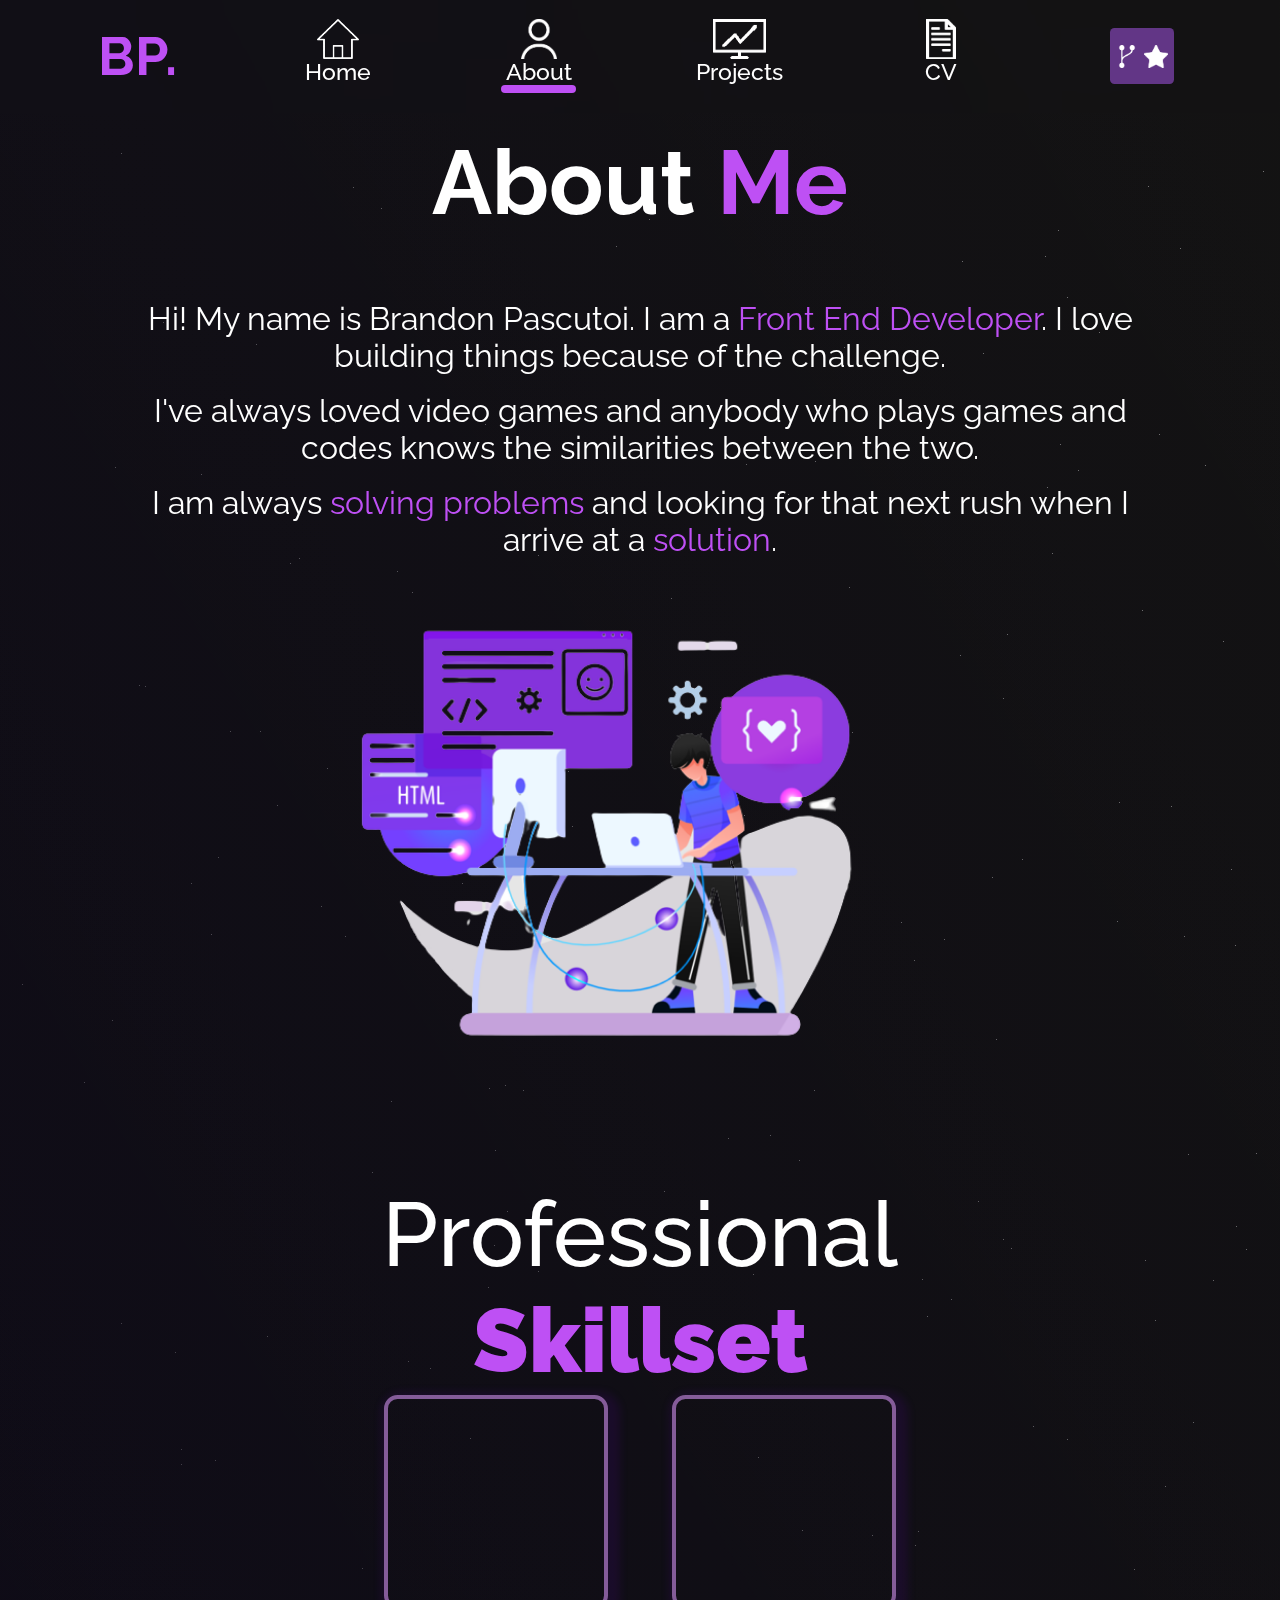
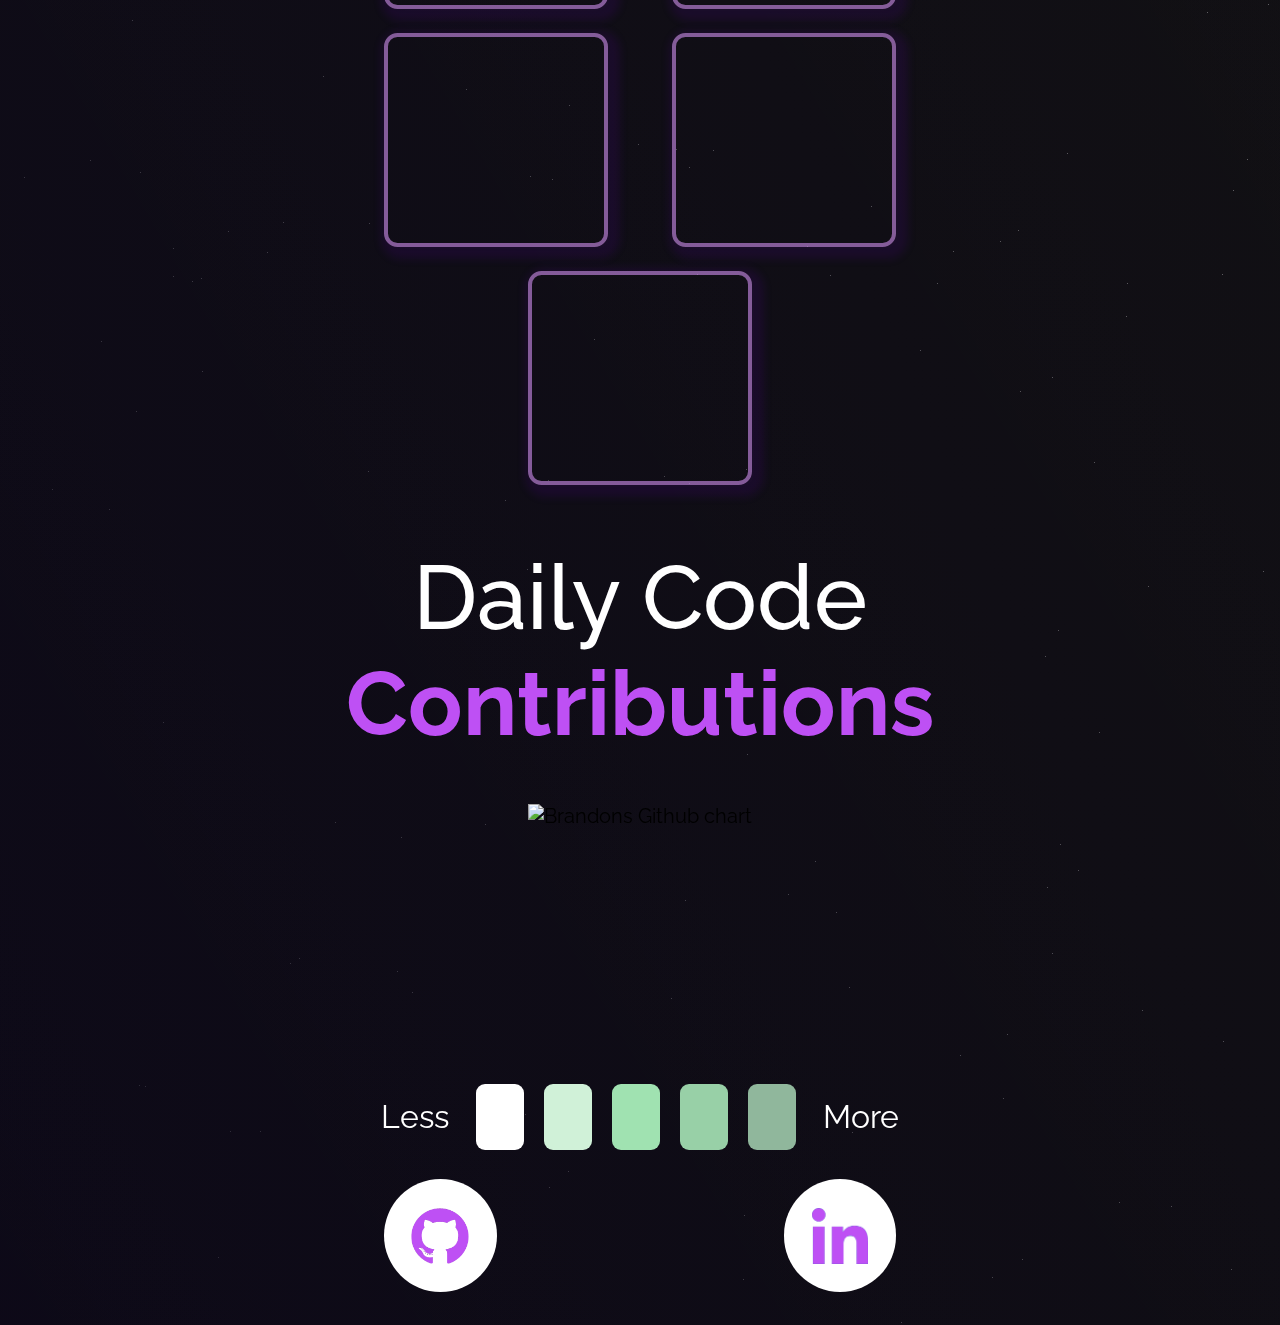
==== commit 55b2f4aa: "created small animation for source code button when hovering over with mouse" ====
--- a/about.html
+++ b/about.html
@@ -57,7 +57,7 @@
                     </a>
                 </li>
                 <li>
-                    <a href="https://github.com/BrandonPascutoi/Portfolio-Website" class="icon-container">
+                    <a href="https://github.com/BrandonPascutoi/Portfolio-Website" class="icon-container source-icon-container">
                         <img class="source-button-icon" src="Images/branch.png">
                         <img class="source-button-icon" src="Images/star.png">
                     </a>
--- a/style.css
+++ b/style.css
@@ -7,7 +7,7 @@
 }
 
 *:not(.background-stars) {
-    z-index: 1;
+    z-index: 6;
 }
 
 html {
@@ -197,7 +197,7 @@
     width: 1035%;
     transform: rotate(60deg);
     background-image: linear-gradient(rgba(255, 255, 255, 0.075),rgba(150, 150, 150, 0));
-    z-index: 8;
+    z-index: 5;
 }
 
 .introduction-contents {
@@ -1160,6 +1160,7 @@
         width: 50%;
         flex-direction: row;
         justify-content: space-evenly;
+        border-radius: 0.5vh;
     }
 
     .landscape-navBar .blur .menu-contents li:last-child .icon-container .source-button-icon {
@@ -1180,6 +1181,10 @@
     .introduction .introduction-contents .landscape-content-container h2,
     .introduction .introduction-contents .landscape-content-container .tagline-container {
         height: 30%;
+    }
+
+    .introduction-contents .landscape-content-container span p:last-child {
+        left: 2.5%;
     }
 
     .information-about-me {
@@ -1219,4 +1224,90 @@
         height: 10vh;
         width: 10vh;
     }
+
+    .about-me {
+        height: 325vh;
+        padding-top: 7.5vh;
+    }
+
+    .about-me .about-me-text h1,
+    .about-me h2,
+    .about-me h3 {
+        font-size: 10vh;
+    }
+
+    .about-me h3 {
+        position: relative;
+        top: -0.5%;
+    }
+
+    .about-me .about-me-text {
+        height: 15%;
+        justify-content: space-between;
+    }
+
+    .about-me-text br {
+        display: none;
+    }
+
+    .about-me .about-me-text .about-me-text-block {
+        height: 60%;
+        justify-content: space-between;
+    }
+
+    .about-me .about-me-text .about-me-text-block p {
+        font-size: 3.5vh;
+    }
+
+    .about-me .technology-icons .icon-row .icon {
+        border: 0.5vh solid rgba(200,137,230,.637);
+        border-radius: 1.5vh;
+        box-shadow: 0.5vh 0.5vh 1vh 0.75vh rgb(89 4 168 / 14%);
+    }
+
+    .about-me .contribution-graph {
+        height: 9%;
+        position: relative;
+        bottom: 1%;
+    }
+
+    .about-me .less-or-more-container {
+        height: 2.25%;
+        bottom: 6%;
+        font-size: 3.5vh;
+    }
+
+    .about-me .less-or-more-container .nodes-container {
+        margin: 0 3vh;
+    }
+
+    .about-me .less-or-more-container .nodes-container .node {
+        border-radius: 1vh;
+    }
+
+    .about-me .icons-container {
+        position: relative;
+        top: 1%;
+    }
+
+    .about-me .icons-container .icon-circle {
+        height: 12.5vh;
+        width: 12.5vh;
+    }
+
+    .cv-section {
+        height: 150vh;
+        font-size: 4vh;
+        padding-top: 10vh;
+    }
+    
+    .cv-section .download-button {
+        width: 50%;
+        cursor: pointer;
+        border-radius: 1vh;
+    }
+
+    .cv-section img {
+        height: 75%;
+    }
 }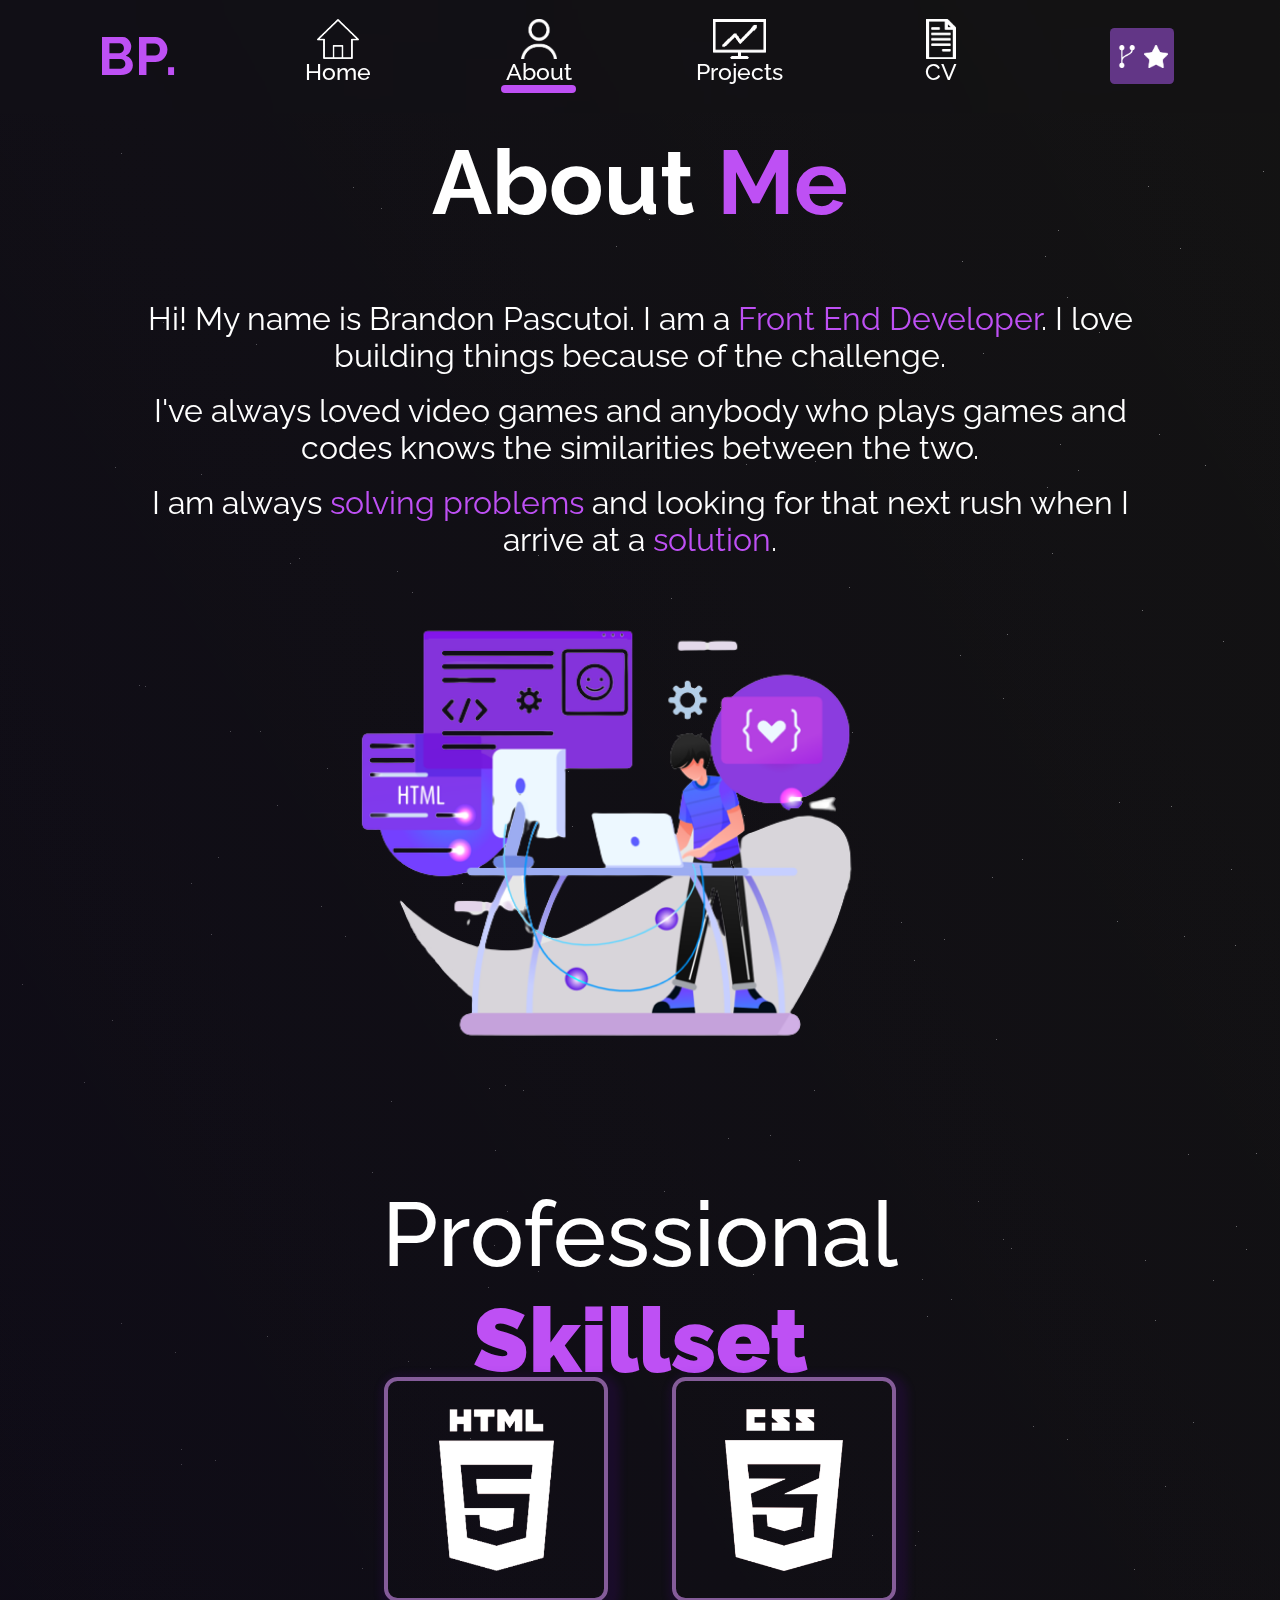
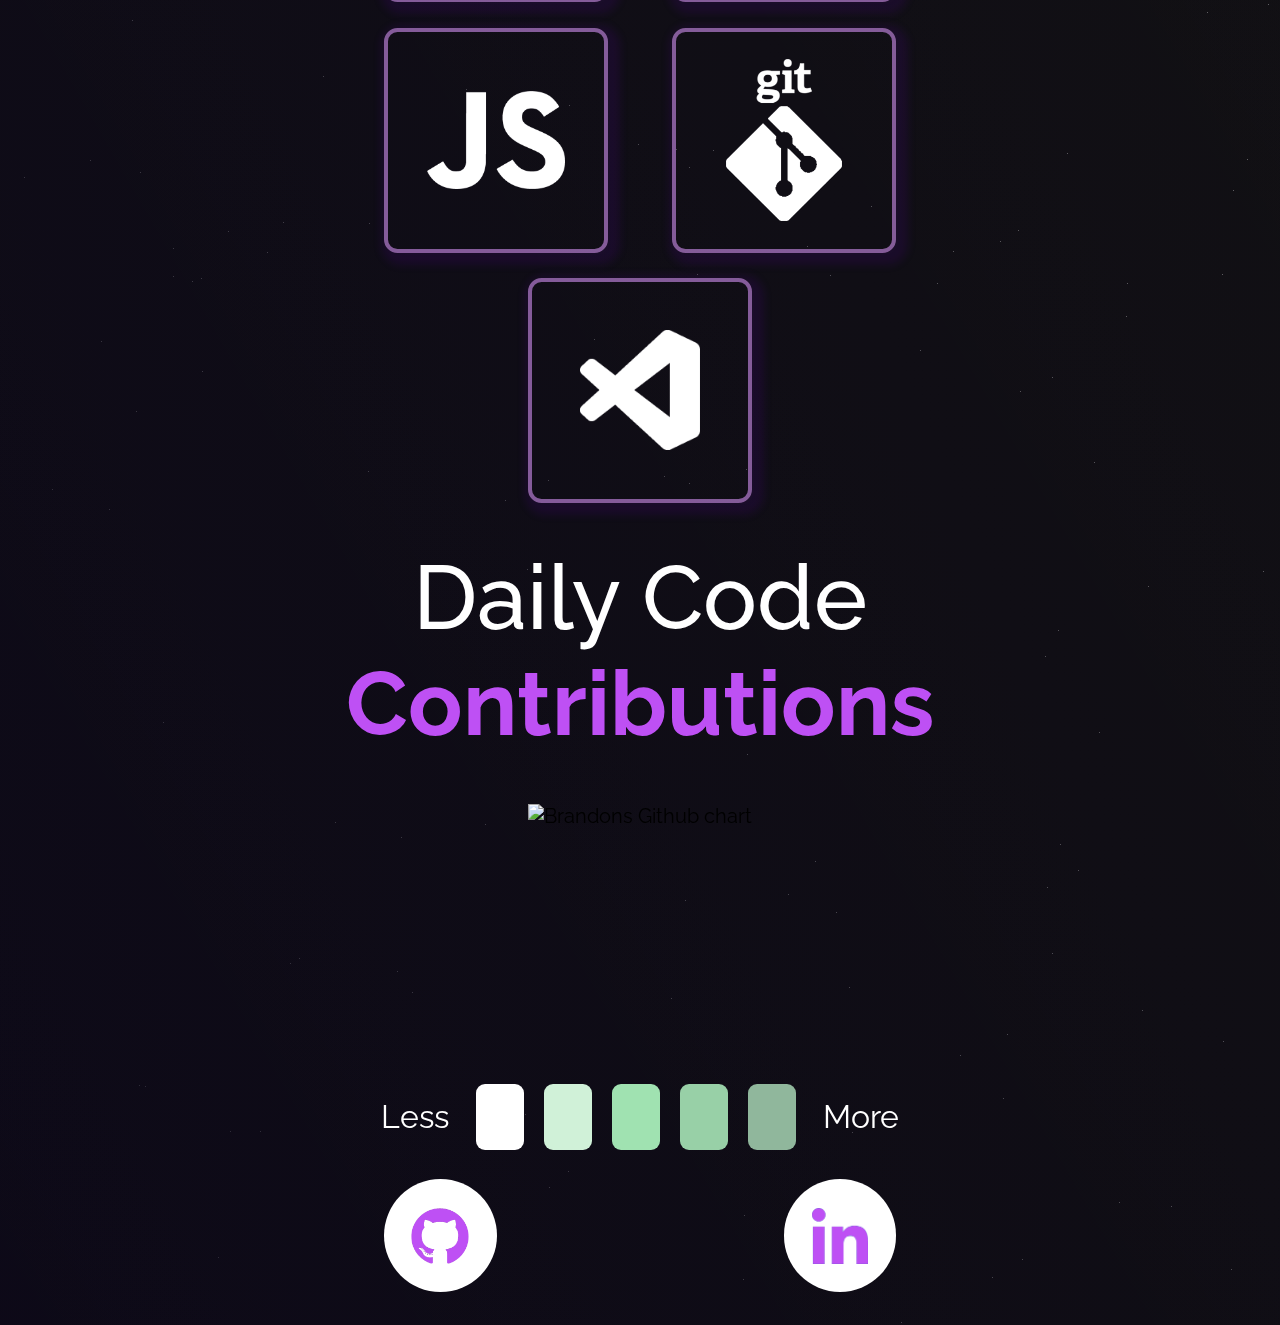
==== commit a2097896: "added images to professional skillset section" ====
--- a/about.html
+++ b/about.html
@@ -131,15 +131,25 @@
         </h2>
         <div class="technology-icons">
             <div class="icon-row">
-                <div class="icon"></div>
-                <div class="icon"></div>
+                <div class="icon">
+                    <img class="logo" src="Images/HTML5-logo.png">
+                </div>
+                <div class="icon">
+                    <img class="logo" src="Images/CSS3-logo.png">
+                </div>
             </div>
             <div class="icon-row">
-                <div class="icon"></div>
-                <div class="icon"></div>
+                <div class="icon">
+                    <img class="logo" src="Images/javascript-logo.png">
+                </div>
+                <div class="icon">
+                    <img class="logo" src="Images/git-logo.png">
+                </div>
             </div>
             <div class="icon-row">
-                <div class="icon"></div>
+                <div class="icon">
+                    <img class="logo" src="Images/vscode-logo.png">
+                </div>
             </div>
         </div>
         <h3>
--- a/style.css
+++ b/style.css
@@ -346,12 +346,27 @@
 }
 
 .about-me .technology-icons .icon-row .icon {
-    border: 2px solid rgba(200,137,230,.637);
+    border: 1px solid rgba(200,137,230,.637);
     width: 30%;
     height: 90%;
     margin: 2.5%;
-    border-radius: 0.4rem;
-    box-shadow: 4px 5px 4px 3px rgba(89,4,168,.137)
+    border-radius: 0.3rem;
+    box-shadow: 4px 5px 4px 3px rgba(89,4,168,.137);
+    display: flex;
+    align-items: center;
+    justify-content: center;
+}
+
+.about-me .technology-icons .icon-row .icon .logo {
+    height: 75%;
+}
+
+.about-me .technology-icons .icon-row:nth-child(2) .icon:nth-child(1) .logo {
+    height: 45%;
+}
+
+.about-me .technology-icons .icon-row:nth-child(3) .icon:nth-child(1) .logo {
+    height: 55%;
 }
 
 .about-me h3 {
